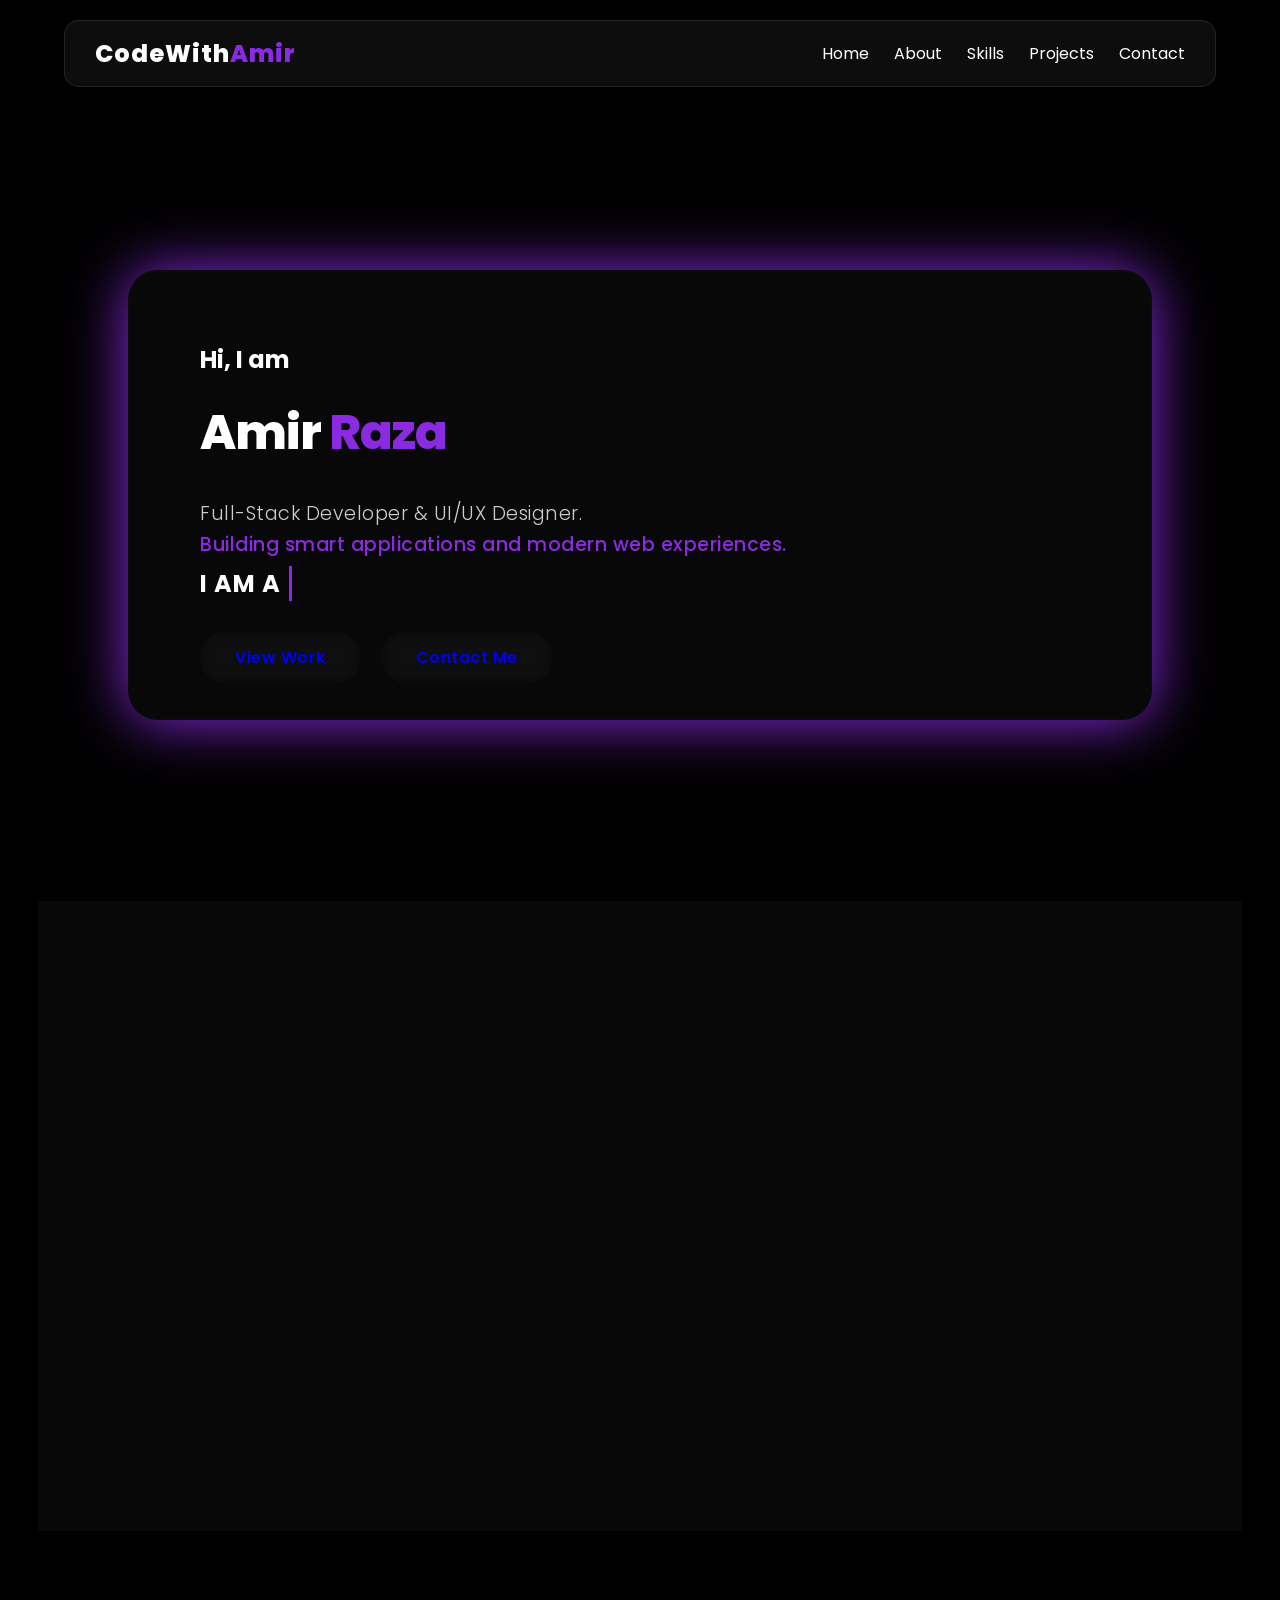
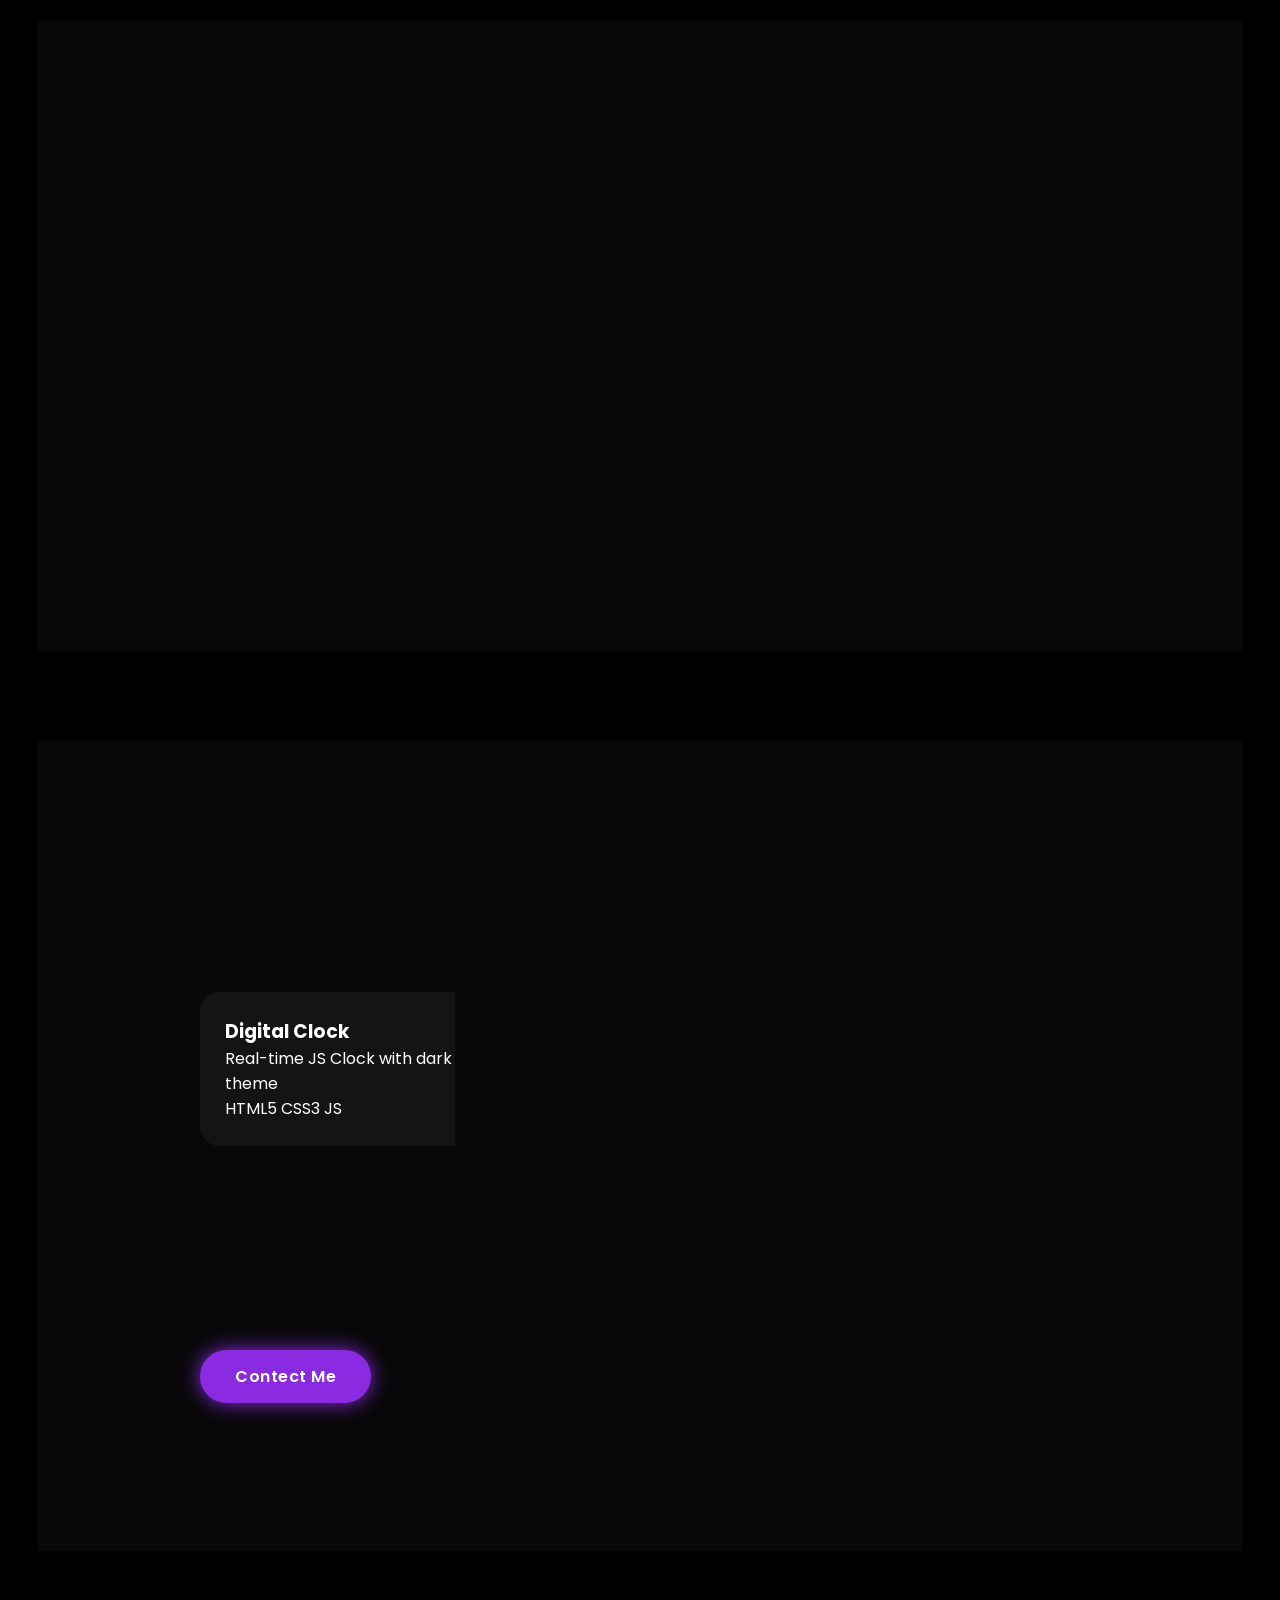
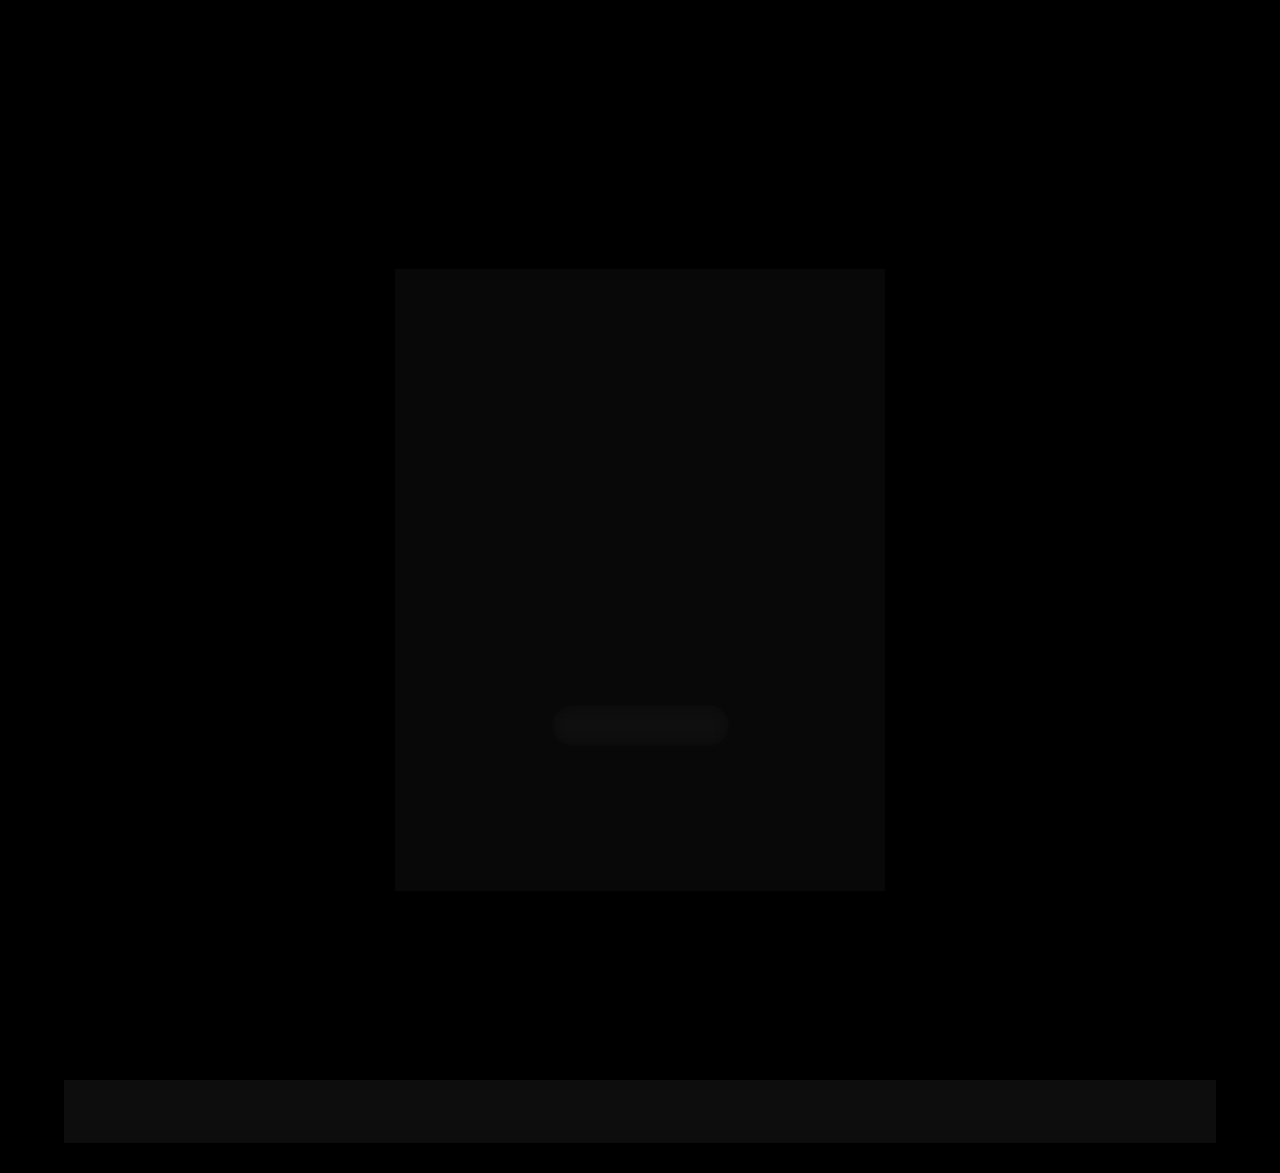
==== index.html @ 2b9a73eb "Skills update" ====
<!DOCTYPE html>
<html lang="eng">

<head>
    <meta charset="UTF-8">
    <meta name="viewport" content="width=device-width, initial-scale=1.0">

    <title>CodeWithAmir | Home | Full Stack Web Developer & UI/UX Designer</title>
    <meta name="google-site-verification" content="2J8DmZffIzdve6CEmCS5mkS3hK9vtjGKqrGUZhqsQJg" />
    <meta name="description"
        content="Hi, I'm Amir, a creative Full Stack Web Developer specializing in custom, animated, and high-performance websites. See my portfolio and contact me for projects.">

    <meta name="keywords"
        content="Amir Web Developer, Full Stack Developer Pakistan, Lahore UI/UX Designer, CodeWithAmir, Custom Website Developer, Freelancer">

    <meta property="og:title" content="CodeWithAmir | Digital Portfolio">
    <meta property="og:description" content="Check out my animated, professional digital portfolio.">
    <link rel="stylesheet" href="./CSS/style.css">
    <link href="https://fonts.googleapis.com/css2?family=Poppins:wght@300;400;600;800&display=swap" rel="stylesheet">
    <link rel="shortcut icon" href="./Assets/CodeWithAmir-favicone.png" type="image/x-icon">
    <meta name="theme-color" content="#0f172a">
</head>

<body>
    <canvas id="smokeCanvas"></canvas>

    <canvas id="rainCanvas"></canvas>

    <div id="preloader">
        <div class="loader-content">
            <h1 class="loader-logo">CodeWith<span>Amir</span></h1>
            <div class="progress-container">
                <div class="progress-bar" id="progress"></div>
            </div>
            <p id="loader-status">Initializing Systems...</p>
        </div>
    </div>
    <nav class="navbar">
        <div class="logo">CodeWith<span>Amir</span></div>

        <div class="menu-icon" id="menuIcon" onclick="toggleMenu()">
            <div class="bar bar1"></div>
            <div class="bar bar2"></div>
            <div class="bar bar3"></div>
        </div>

        <ul class="nav-links" id="navLinks">
            <li><a href="./index.html" class="nav-link">Home</a></li>
            <li><a href="#About" class="nav-link">About</a></li>
            <li><a href="#Skills" class="nav-link">Skills</a></li>
            <li><a href="#Projects" class="nav-link">Projects</a></li>
            <li><a href="#Contact" class="nav-link">Contact</a></li>
        </ul>
    </nav>
    <section class="hero" id="section-hero">
        <div class="hero-content">
            <h2 class="fade-in">Hi, I am</h2>
            <h1 class="main-name">Amir <span>Raza</span></h1>
            <p class="tagline">Full-Stack Developer & UI/UX Designer.
                <span>Building smart applications and modern web experiences.</span>
            </p>
            <h2 class="hero-tagline">I am a <span class="typing" id="typing-text"></span><span
                    class="cursor">&nbsp;</span></h2>
        </div>
        <div class="hero-btn">
            <a href="#Projects" class="btn primary">View Work</a>
            <a href="#Contact" class="btn secondry">Contact Me</a>
        </div>
    </section>

    <section id="About" class="About-section">

        <div class="about-card">
            <h2 class="section-title">About <span>Me</span></h2>
            <div class="About-content">
                <p>
                    I am a 10th-grade student and a passionate <strong>Full-Stack Developer</strong> from Pakistan.
                    My journey in tech is inspired by my late grandfather, a master mechanic, from whom I learned the
                    value
                    of precision and hard work.
                </p>

            </div>

            <div class="about-stats">
                <div class="stat">
                    <h3>2+</h3>
                    <p>Years Codding</p>
                </div>

                <div class="stat">
                    <h3>5+</h3>
                    <p>Projects</p>
                </div>

                <div class="stat">
                    <h3>30+</h3>
                    <p>Subscribers</p>
                </div>
            </div>
    </section>

    <section id="Skills" class="Skills-section">

        <div class="skill-card">
            <h2 class="section-title">My <span>Skills</span></h2>

            <div class="skills-container">
                <div class="skills-group">
                    <h3>Development</h3>
                    <div class="skills-tags">
                        <span>HTML5</span>
                        <span>CSS 3</span>
                        <span>JavaScript ES6</span>
                        <span>React</span>
                        <span>Next.js</span>
                        <span>Talwind css</span>
                        <span>Bootstrap</span>
                        <span>MongoDB</span>
                        <span>SQL</span>
                    </div>

                    <div class="skills-group">
                        <h3>Designing & Tools</h3>
                        <div class="skills-tags">
                            <span>UI/UX Design</span>
                            <span>Adobe illustater</span>
                            <span>Photoshop</span>
                            <span>CoralDRAW</span>
                        </div>
                    </div>
                </div>
            </div>
    </section>
    
    <section id="Projects" class="Projects-section">
        <h2 class="section-title">My <span>Work</span></h2>

        <div class="project-scroll-container">
            <div class="project-grid">
                <div class="project-card">
                    <h3>Digital Clock</h3>
                    <p>Real-time JS Clock with dark theme</p>
                    <div class="skills-tag"><span>HTML5</span> <span>CSS3</span> <span>JS</span></div>
                </div>
                <div class="project-card">
                    <h3>calculator</h3>
                    <p>Glassmorphism functional calculator.</p>
                    <div class="skills-tag"><span>HTML5</span> <span>CSS3</span> <span>JS</span></div>
                </div>
                <div class="project-card">
                    <h3>Graphic Design</h3>
                    <p>5-Star rated Freelancer contests.</p>
                    <div class="skills-tag"> <span>AI</span> <span>PS</span></div>
                </div>
                <div class="project-card">
                    <h3>Best Page Onload</h3>
                    <p>Start Rocket and load the website</p>
                    <div class="skills-tag"><span> HTML5 </span> <span> CSS3 </span> <span> JS </span></div>
                </div>
                <div class="project-card">
                    <h3>Portfolio Website</h3>
                    <p>Animated Portfolio Web App</p>
                    <div class="skills-tag"> <span>HTML5</span> <span>CSS3</span> <span>JS</span></div>
                </div>ٖ
            </div>
        </div>

        <div class="project-footer">
            <a href="#Contact" class="btn contact-btn">Contect Me</a>
        </div>
    </section>



    <section id="Contact" class="contact-section">
        <div class="contact-card">
            <h2 class="section-title">Get in <span>Touch</span></h2>
            <form action="https://formsubmit.co/amirraza6596695@gmail.com" method="POST" id="my-contact-form"
                class="contact-form">
                <div class="input-group">
                    <input type="text" name="name" placeholder="Your Name" required>
                    <input type="email" name="email" placeholder="Your Email" required>
                    <input type="hidden" name="_captcha" value="false">
                </div>

                <input type="text" name="subject" placeholder="Subject" class="subject-input">
                <textarea name="message" placeholder="Your Message" rows="4" required></textarea>

                <button type="submit" class="btn send-btn" id="submit-btn">Send Message</button>
            </form>

            <div class="social-links">
                <p>Or Find me on:</p>
                <div class="links">
                    <a href="https://www.instagram.com/amirraza3946/" target="_blank">instagram</a>
                    <a href="https://github.com/amirraza6596695-byte?tab=repositories" target="_blank">GitHub</a>
                    <a href="https://mail.google.com/mail/u/0/#inbox" target="_blank">Email</a>
                </div>
            </div>
        </div>

    </section>


    <footer class="footer">
        <div class="footer-content">
            <p>&copy; 2026 <span>CodeWithAmir</span> | All Right Reserved</p>


            <div class="footer-social">
                <a href="https://www.instagram.com/amirraza3946/" target="_blank">Instagram</a>
                <a href="https://wa.me/923027117796" target="_blank">Whats App</a>
                <a href="https://github.com/amirraza6596695-byte?tab=repositories" target="_blank">GitHub</a>
            </div>
        </div>
    </footer>
    <script src="./JS/script.js"></script>
</body>

</html>
---- CSS/style.css ----
* {
    margin: 0;
    padding: 0;
    box-sizing: border-box;
    font-family: 'Poppins', sans-serif;
}

html {
    scroll-behavior: smooth;
}

body {
    background-color: #000000;
    color: white;
    overflow-x: hidden;
    min-height: 100vh;
}

/* OnLoad */
#preloader {
    position: fixed;
    top: 0;
    left: 0;
    width: 100%;
    height: 100vh;
    background: #000000;
    display: flex;
    justify-content: center;
    align-items: center;
    z-index: 9999;
    transition: transform 1s cubic-bezier(0.77, 0, 0.175, 1);
    /* Professional slide up */
}

.loader-content {
    text-align: center;
    width: 300px;
}

.loader-logo {
    font-size: 2rem;
    color: white;
    margin-bottom: 20px;
    letter-spacing: 5px;
    text-transform: uppercase;
}

.loader-logo span {
    color: #8A2BE2;
}

.progress-container {
    width: 100%;
    height: 2px;
    background: rgba(255, 255, 255, 0.1);
    border-radius: 10px;
    overflow: hidden;
    box-shadow: 0 0 10px rgba(138, 43, 226, 0.2);
}

.progress-bar {
    width: 0%;
    height: 100%;
    background: #8A2BE2;
    box-shadow: 0 0 15px #8A2BE2;
    transition: width 0.4s ease;
}

#loader-status {
    margin-top: 15px;
    font-size: 0.7rem;
    color: #8A2BE2;
    text-transform: uppercase;
    letter-spacing: 2px;
    opacity: 0.8;
}

#rainCanvas {
    position: fixed;
    top: 0;
    left: 0;
    width: 100%;
    height: 100%;
    z-index: -1;
    /* Smoke ke upar, content ke peeche */
    pointer-events: none;
    /* Mouse elements par click kar sake */
    display: none;
    /* Shoro mein hide rahe ga */
}

#smokeCanvas {
    position: fixed;
    top: 0;
    left: 0;
    width: 100%;
    height: 100%;
    z-index: -1;
    pointer-events: none;
}

/* Navbar Style */
.navbar {
    position: fixed;
    top: 20px;
    width: 90%;
    left: 5%;
    display: flex;
    justify-content: space-between;
    align-items: center;
    padding: 15px 30px;
    background: rgba(255, 255, 255, 0.05);
    backdrop-filter: blur(10px);
    border: 1px solid rgba(255, 255, 255, 0.1);
    border-radius: 15px;
    z-index: 100;
}

.logo {
    font-size: 24px;
    font-weight: 800;
    letter-spacing: 1px;
}

.logo span {
    color: #8A2BE2;
}

.nav-links {
    display: flex;
    list-style: none;
    gap: 25px;
    transition: transform 0.3s ease-in-out;
}

.nav-links a {
    text-decoration: none;
    color: white;
    font-weight: 400;
    transition: 0.3s;
}

.nav-links a:hover {
    color: #8A2BE2;
}

/* Hamburger Menu Icon */
.menu-icon {
    display: none;
    cursor: pointer;
}

.drowpdown {
    position: relative;
    display: inline-block;
}

/* Drowpdown content hidden Defult */

.drowpdown-content {
    display: none;
    position: absolute;
    background: rgba(0, 0, 0, 0.9);
    min-width: 160px;
    box-shadow: 0px 8px 16px rgba(0, 0, 0, 0.5);
    z-index: 1000;
    border: 1px solid rgba(0, 212, 255, 0.3);
    border-radius: 8px;
    list-style: none;
    padding: 10px 0;
}

.drowpdown-content li a {
    color: white;
    padding: 10px 20px;
    text-decoration: none;
    display: block;
    font-size: 14px;
    transition: 0.3s;
}

.drowpdown-content li a:hover {
    background-color: rgba(0, 212, 255, 0.2);
    color: #ffcc00;
}

.drowpdown:hover .drowpdown-content {
    display: block;
}

.nav-a {
    border: solid white;
    border-width: 0 2px 2px 0;
    display: inline-block;
    padding: 1px;
    margin-left: 5px;
    vertical-align: middle;
}

.bar {
    width: 25px;
    height: 3px;
    background-color: white;
    margin: 5px 0;
    transition: 0.4s;
    border-radius: 3px;
}

/* Responsive Logic */
@media screen and (max-width: 768px) {
    .navbar {
        width: 95%;
        left: 2.5%;
    }

    .nav-links {
        position: fixed;
        right: 0;
        top: 0;
        height: 100vh;
        width: 70%;
        background: rgba(0, 0, 0, 0.95);
        backdrop-filter: blur(15px);
        flex-direction: column;
        justify-content: center;
        align-items: center;
        transform: translateX(100%);
    }

    .nav-links.active {
        transform: translateX(0);
    }

    .menu-icon {
        display: block;
        z-index: 101;
    }
}

/* Menu Icon Animation */
.menu-icon.active .bar1 {
    transform: rotate(-45deg) translate(-5px, 6px);
}

.menu-icon.active .bar2 {
    opacity: 0;
}

.menu-icon.active .bar3 {
    transform: rotate(45deg) translate(-5px, -6px);
}

/* Hero Section */

.hero {
    height: 50vh;
    width: 80%;
    margin: 270px auto;
    background: rgba(131, 127, 127, 0.062);
    backdrop-filter: blur(5px);
    border: 2px solid rgba(46, 44, 44, 0.062);
    box-shadow: 0px 1px 60px #8A2BE2;
    border-radius: 30px;
    padding: 70px;

}

.main-name {
    font-size: 3rem;
    font-weight: 800;
    letter-spacing: -1px;
    margin: 20px auto 30px auto;
    color: white;
}

.main-name span {
    color: #8A2BE2;
}



.tagline {
    font-size: 1.2rem;
    font-weight: 300;
    color: rgba(255, 255, 255, 0.8);
    max-width: 600px;
    /* margin: 10px auto 30px auto; */
    line-height: 1.6;
    letter-spacing: 0.5px;
}

.tagline span {
    display: block;
    color: #8A2BE2;
    font-weight: 500;
}

.hero-btn {
    display: flex;
    gap: 20px;
    margin-top: 30px;
    z-index: 10;
}

.hero-tagline {
    font-size: 1.5rem;
    color: white;
    margin-top: 6px;
    letter-spacing: 1px;
    text-transform: uppercase;
}

.typing {
    color: #8A2BE2;
    /* Purple text for dynamic roles */
    font-weight: 700;
}

.cursor {
    display: inline-block;
    width: 3px;
    background-color: #8A2BE2;
    /* Purple blinking cursor */
    margin-left: 2px;
    animation: blink 0.7s infinite;
}

@keyframes blink {

    0%,
    100% {
        opacity: 1;
    }

    50% {
        opacity: 0;
    }
}

.btn {
    padding: 14px 35px;
    font-size: 1rem;
    font-weight: 600;
    text-decoration: none;
    border-radius: 50px;
    transition: all 0.4s cubic-bezier(0.175, 0.885, 0.32, 1.275);
    display: inline-flex;
    cursor: pointer;
    background: transparent;
    backdrop-filter: blur(10px);
    letter-spacing: 0.5px;
}

.btn:hover {
    background: #8A2BE2;
    color: white;
    transform: translateY(-7px);
    box-shadow: 0 3px 4px #8A2BE2;
}

section {
    padding: 300px 100px;
}

/* About Section */

.About-section {
    height: 50vh;
    width: 80%;
    margin: 270px auto;
    background: rgba(131, 127, 127, 0.062);
    backdrop-filter: blur(5px);
    border: 2px solid rgba(46, 44, 44, 0.062);
    box-shadow: 0px 1px 60px #8A2BE2;
    border-radius: 30px;
    padding: 70px;
}

.section-title {
    font-size: 2.5rem;
    margin-bottom: 30px;
    text-align: center;
}

.section-title span {
    color: #8A2BE2;
}

.about-content p {
    color: rgba(255, 255, 255, 0.8);
    line-height: 0.8px;
    margin-bottom: 20px;
    font-size: 1.1rem;
}

/* State row */

.about-stats {
    display: flex;
    justify-content: space-around;
    margin-top: 40px;
    gap: 15px;
}

.stat h3 {
    color: #8A2BE2;
    font-size: 1.8rem;
    margin-bottom: 5px;
}

.stat p {
    font-size: 0.9rem;
    opacity: 0.6;
}

/* Section Skills */

.Skills-section {
    width: 80%;
    margin: 270px auto;
    background: rgba(131, 127, 127, 0.062);
    backdrop-filter: blur(5px);
    border: 2px solid rgba(46, 44, 44, 0.062);
    box-shadow: 0px 1px 60px #8A2BE2;
    border-radius: 30px;
    padding: 100px;
    text-align: center;
    display: flex;
    justify-content: center;
    align-items: center;
    height: 50vh;

}

.skills-container {
    display: flex;
    /* grid-template-columns: 1fr 1fr; */
    gap: 40px;
    margin-top: 30px;
}

.skills-group h3 {
    color: #8A2BE2;
    font-size: 1.2rem;
    margin-top: 20px;
    margin-bottom: 20px;
    letter-spacing: 1px;
}

.skills-tags {
    display: flex;
    flex-wrap: wrap;
    gap: 10px;
    justify-content: center;
}

.skills-tags span {
    background-color: rgba(255, 255, 255, 0.05);
    border: 1px solid rgba(138, 43, 226, 0.02);
    color: white;
    padding: 8px 15px;
    border-radius: 50px;
    font-size: 0.9rem;
    transition: 0.3s ease;
}

.skills-tags span:hover {
    background-color: #8A2BE2;
    box-shadow: 0 0 15px #8A2BE2;
    transform: translateY(-3px);
}


/* Sections Project */


.Projects-section {
    height: 70vh;
    width: 80%;
    margin: 270px auto;
    background: rgba(131, 127, 127, 0.062);
    backdrop-filter: blur(5px);
    border: 2px solid rgba(46, 44, 44, 0.062);
    box-shadow: 0px 1px 60px #8A2BE2;
    border-radius: 30px;
    padding: 70px;
    overflow-y: auto;
}

.Projects-section::-webkit-scrollbar {
    width: 6px;
}

.project-grid {
    display: grid;
    grid-template-columns: repeat(3, 1fr);
    gap: 20px;
}

.project-grid:nth-child(5) {
    grid-column: 2 / 3;
    margin-left: 50%;
}

.project-card {
    background-color: rgba(255, 255, 255, 0.05);
    border-radius: 1px solid rgba(138, 43, 226, 0.2);
    padding: 25px;
    border-radius: 20px;
    transition: .5s ease;
}

.project-card:hover {
    background: #8A2BE2 !important;
    box-shadow: 0 0 20px #8A2BE2;
    border: none;
    color: white;
    transform: translateY(-3px);
}

.project-footer {
    margin-top: 30px;
}

.contact-btn {
    background-color: #8A2BE2 !important;
    box-shadow: 0 0 20px #8A2BE2;
    border: none;
    color: white;
    text-align: center;
}


/* Contact Us */
.contact-section {
    min-height: 100vh;
    display: flex;
    justify-content: center;
    align-items: center;
    padding: 80px 20px;
}

.contact-card {
    background: rgba(255, 255, 255, 0.03);
    border: 1px solid rgba(255, 255, 255, 0.3);
    box-shadow: 0 0 30px rgba(138, 43, 226, 0.02);
    border-radius: 20px;
    padding: 40px;
    max-width: 400px;
    width: 100%;
    text-align: center;
    backdrop-filter: blur(7px);
}

.contact-form {
    display: flex;
    flex-direction: column;
    gap: 15px;
    margin-top: 25px;
}

.input-group {
    display: flex;
    gap: 15px;
}

.contact-form input,
.contact-form textarea {
    width: 100%;
    background: rgba(255, 255, 255, 0.05);
    border: 1px solid rgba(138, 43, 226, 0.02);
    padding: 12px 15px;
    border-radius: 10px;
    color: white;
    font-size: 0.9rem;
    outline: none;
    transition: .5s ease;
    resize: none;
}

.contact-form input:focus,
.contact-form textarea:focus {
    border-color: #8A2BE2;
    background: rgba(138, 43, 226, 0.2);
}

.send-btn {
    background: #8A2BE2 !important;
    margin: 10px auto 0;
    border: none;
    padding: 10px 30px !important;
    font-size: 0.9rem !important;
}

.social-links p {
    margin-top: 10px;
    font-size: 0.8rem;
    opacity: 0.6;
    margin-bottom: 10px;
}

.links {
    display: flex;
    justify-content: center;
    gap: 20px;
}

.links a {
    color: white;
    text-decoration: none;
    font-size: 0.9rem;
    transition: 0.3s ease;
}

.links a:hover {
    color: #8A2BE2;
}


.footer {
    width: 90%;
    margin: 50px auto 30px auto;
    padding: 20px 30px;
    background: rgba(255, 255, 255, 0.05);
    backdrop-filter: blur(10px);
    border: 1px solid rgba(255, 255, 255, 0.1);
    border-radius: 15px;
    text-align: center;
}

.footer-content {
    display: flex;
    justify-content: space-between;
    align-items: center;
    flex-wrap: wrap;
    gap: 15px;
}

.footer-content p {
    font-size: 0.9rem;
    color: rgba(255, 255, 255, 0.8);
}

.footer-content p span {
    color: #8A2BE2;
    font-weight: 600;
}

.footer-social {
    display: flex;
    gap: 20px;
}

.footer-social a {
    text-decoration: none;
    color: white;
    font-size: 0.85rem;
    transition: 0.3s;
    opacity: 0.7;
}

.footer-social a:hover {
    color: #8A2BE2;
    opacity: 1;
}


/* Blogs */

.blog-grid {
    display: grid;
    grid-template-columns: repeat(auto-fit, minmax(300px, 1fr));
    gap: 25px;
    padding: 20px;
}

.blog-card {
    background: rgba(255, 255, 255, 0.05);
    backdrop-filter: blur(10px);
    border: 1px solid rgba(255, 255, 255, 0.1);
    border-radius: 15px;
    overflow: hidden;
    transition: 0.3s ease;
    text-align: center;

}

.blog-card:hover {
    background: #8A2BE2 !important;
    color: white;
    box-shadow: 0 0 20px #8A2BE2;
    transform: translateY(-3px);
}

.blog-img {
    width: 100%;
    height: 200px;
    object-fit: cover;
    transition: transform 0.3s ease;
}

.blog-img img {
    margin-top: 20px;                                                                                                                                           
    color: white;   
    width: 100px;
    height: auto;   
}

.blog-date {
    font-size: 1.4rem;
    color: #fff;
    margin-bottom: 15px;
    line-height: 1.3;
}

.blog-content p {
    font-size: 0.89rem;
    color: #ccc;
    line-height: 1.6;
    margin-bottom: 20px;
    display: -webkit-box;
    -webkit-line-clamp: 3;
    -webkit-box-orient: vertical;
    overflow: hidden;
}

/* Read More Button */

.read-more {
    display: inline-block;
    padding: 10px 10px;
    margin-bottom: 20px;
    background: #007bff;
    text-decoration: none;
    border-radius: 8px;
    font-weight: 800;
    font-size: 0.9rem;
    color: white;
    transition: 0.3s ease;
}

.read-more:hover {
    background: #0056b3;
    color: white;
    box-shadow: 0 5px 15px rgba(0, 123, 255, 0.4);
    transform: translatex(-5px);
}

/* All website Responsiv */

/* ============================================================
   COMBINED RESPONSIVE LOGIC (SAB S E NICHE RAKHEIN)
   ============================================================ */

@media screen and (max-width: 768px) {

    /* 1. Global Section Resets */
    .hero,
    .About-section,
    .Skills-section,
    .Projects-section,
    .contact-section {
        width: 95% !important;
        margin: 100px auto 30px auto !important;
        /* Huge 270px margin fix */
        height: auto !important;
        min-height: auto !important;
        padding: 40px 15px !important;
    }

    /* 2. Hero Section Mobile */
    .main-name {
        font-size: 2.2rem !important;
        line-height: 1.2;
        text-align: center;
    }

    .tagline {
        font-size: 1rem !important;
        text-align: center;
        margin: 0 auto;
    }

    .hero-btn {
        flex-direction: column;
        gap: 15px;
        width: 100%;
    }

    .btn {
        width: 100% !important;
        justify-content: center;
    }

    /* 3. About & Stats Fix */
    .about-content p {
        line-height: 1.6 !important;
        /* 0.8px fix */
        text-align: center;
    }

    .about-stats {
        flex-direction: column !important;
        gap: 20px;
    }

    .stat {
        text-align: center;
        background: rgba(138, 43, 226, 0.05);
        padding: 15px;
        border-radius: 15px;
    }

    /* 4. Skills & Projects Grid Fix */
    .skills-container {
        flex-direction: column !important;
        gap: 20px;
    }

    .project-grid {
        grid-template-columns: 1fr !important;
        /* Mobile par 1 column */
        gap: 15px;
    }

    .project-grid:nth-child(5) {
        margin-left: 0 !important;
        /* Alignment fix */
    }

    /* 5. Contact Form Mobile */
    .input-group {
        flex-direction: column;
        gap: 15px;
    }

    .contact-card {
        padding: 30px 15px !important;
    }

    /* 6. Footer Mobile */
    .footer-content {
        flex-direction: column !important;
        gap: 15px;
    }
}

/* --- Extra Small Devices (320px - 400px) --- */
@media screen and (max-width: 400px) {
    .main-name {
        font-size: 1.8rem !important;
    }

    .section-title {
        font-size: 1.8rem !important;
    }

    .logo {
        font-size: 20px !important;
    }
}
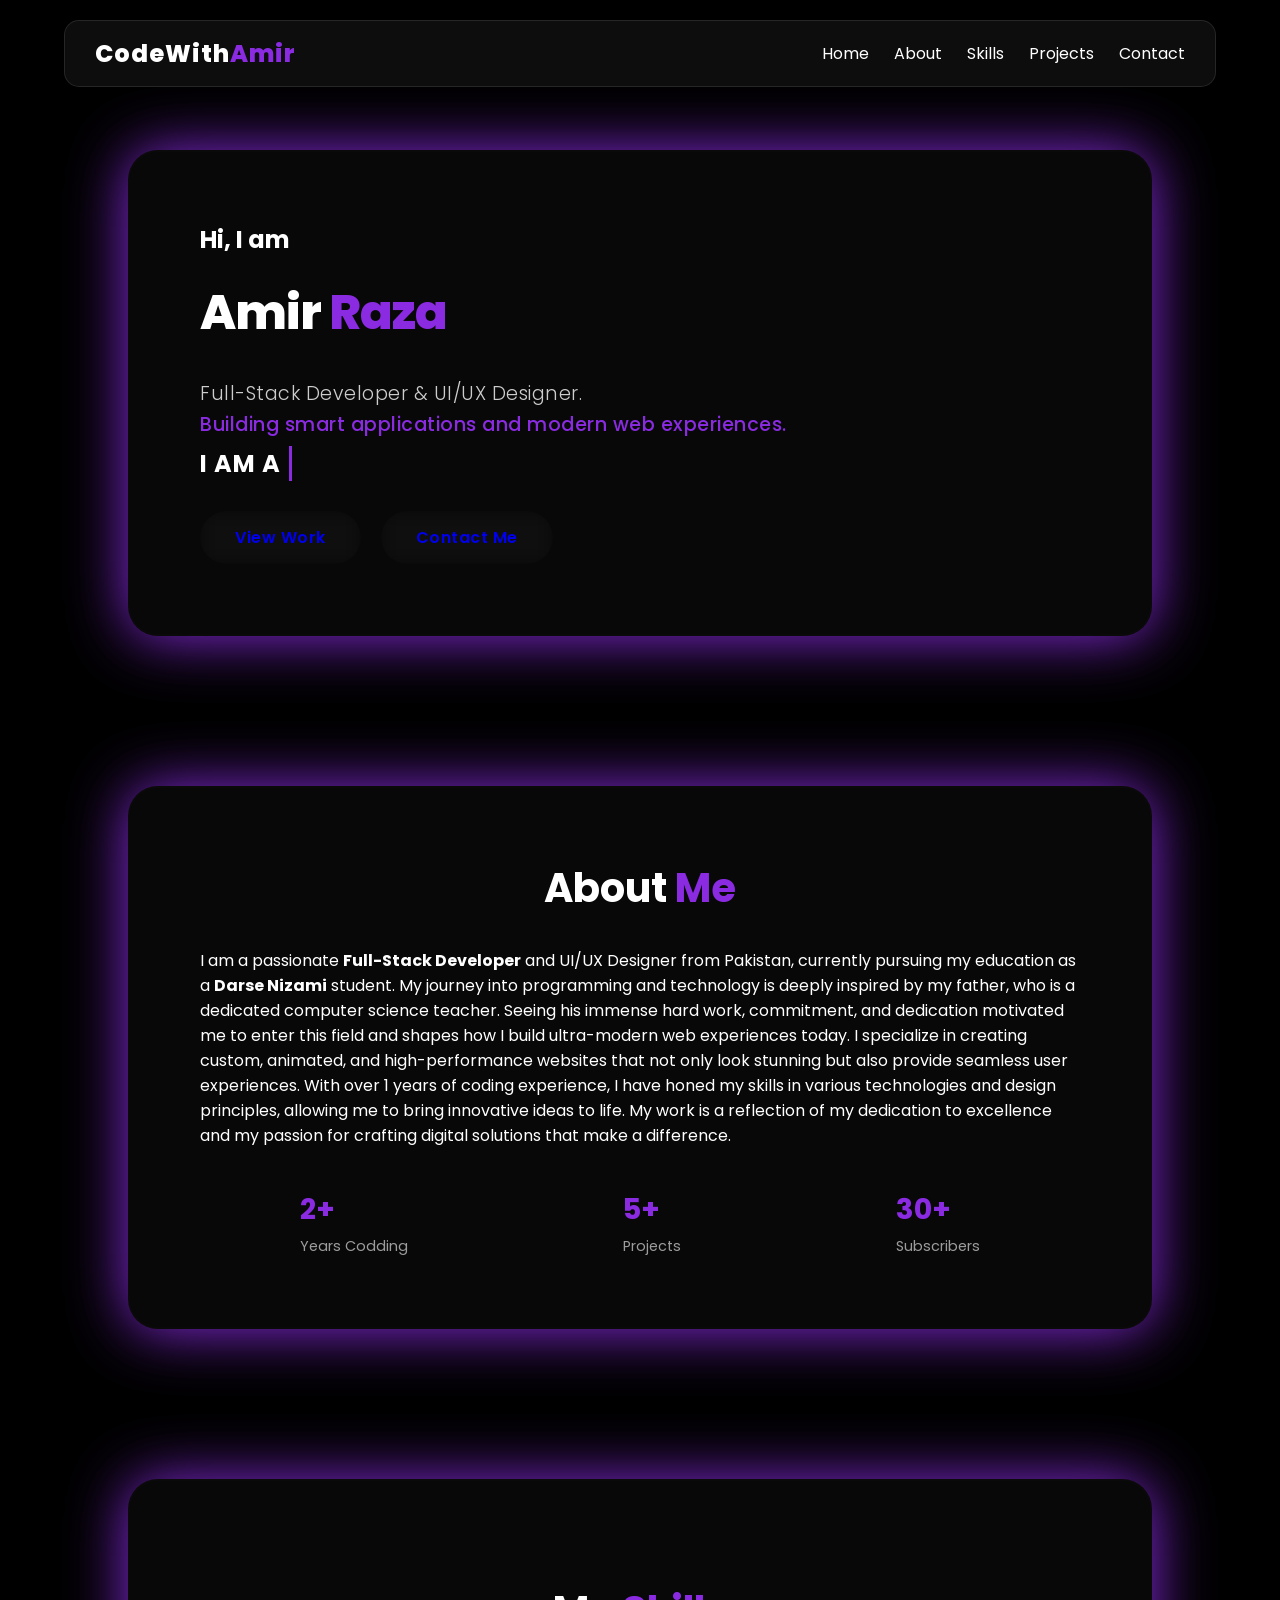
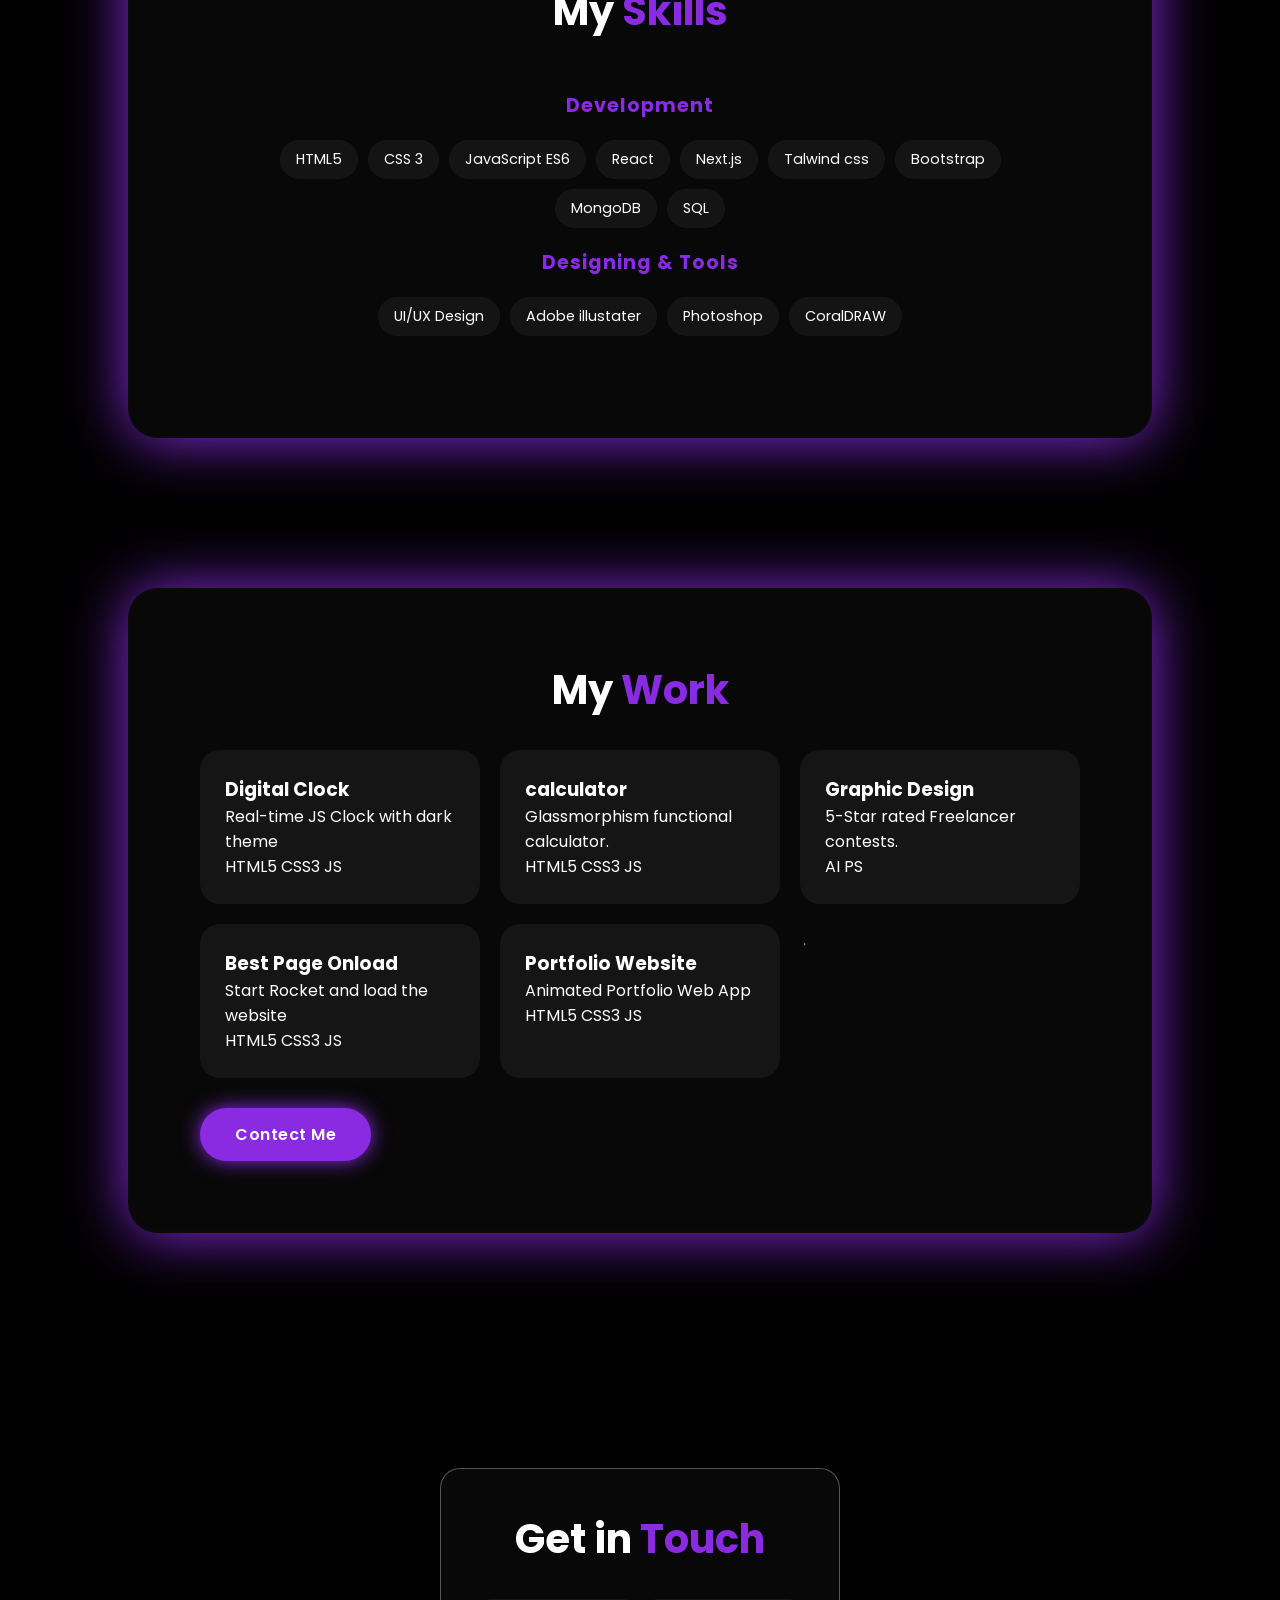
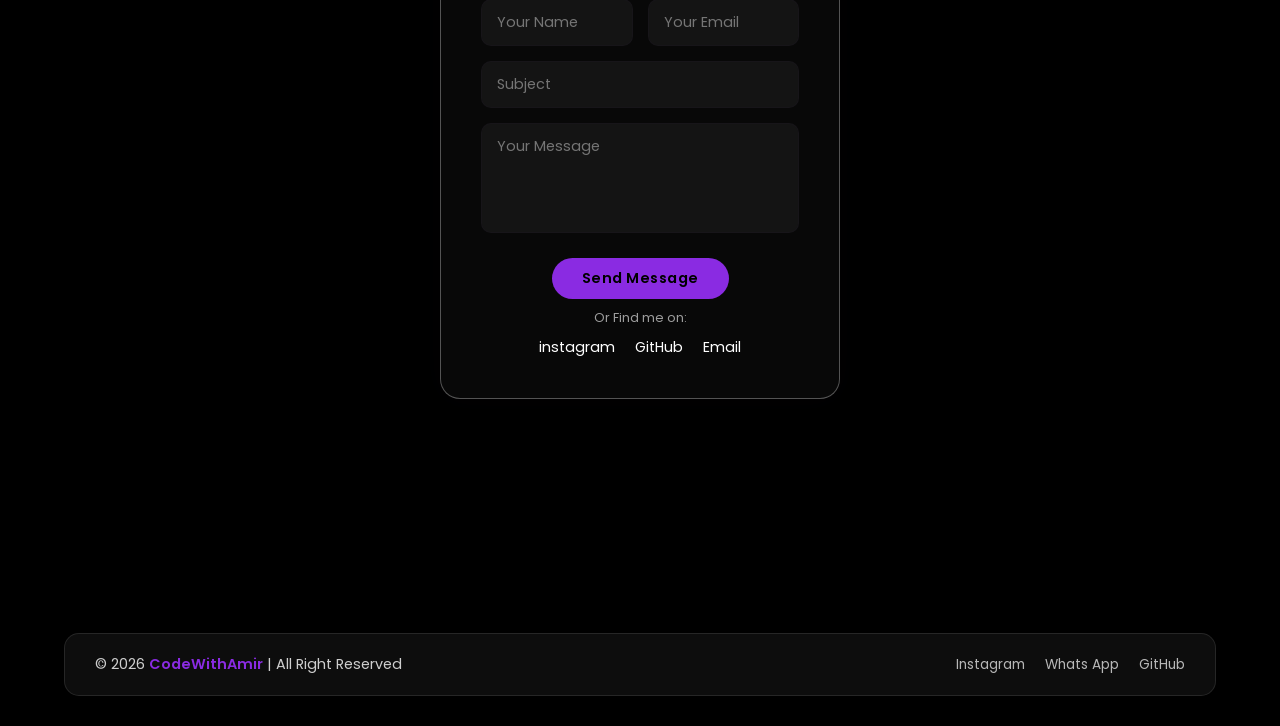
==== commit 96db5bb5: "complete website structural and text update" ====
--- a/index.html
+++ b/index.html
@@ -73,12 +73,7 @@
         <div class="about-card">
             <h2 class="section-title">About <span>Me</span></h2>
             <div class="About-content">
-                <p>
-                    I am a 10th-grade student and a passionate <strong>Full-Stack Developer</strong> from Pakistan.
-                    My journey in tech is inspired by my late grandfather, a master mechanic, from whom I learned the
-                    value
-                    of precision and hard work.
-                </p>
+                <p>I am a passionate <strong>Full-Stack Developer</strong> and UI/UX Designer from Pakistan, currently pursuing my education as a <strong>Darse Nizami</strong> student. My journey into programming and technology is deeply inspired by my father, who is a dedicated computer science teacher. Seeing his immense hard work, commitment, and dedication motivated me to enter this field and shapes how I build ultra-modern web experiences today. I specialize in creating custom, animated, and high-performance websites that not only look stunning but also provide seamless user experiences. With over 1 years of coding experience, I have honed my skills in various technologies and design principles, allowing me to bring innovative ideas to life. My work is a reflection of my dedication to excellence and my passion for crafting digital solutions that make a difference.</p>
 
             </div>
 
--- a/CSS/style.css
+++ b/CSS/style.css
@@ -747,115 +747,110 @@
 }
 
 /* All website Responsiv */
-
 /* ============================================================
-   COMBINED RESPONSIVE LOGIC (SAB S E NICHE RAKHEIN)
+   RESPONSIVE OPTIMIZED CODE (Fixed for Laptop, Tab & Mini Phones)
    ============================================================ */
 
+/* --- Default Layout Fixes (Sab devices ke liye) --- */
+section {
+    padding: 100px 5%; /* PC par 300px bohot zyada tha */
+}
+
+.hero, .About-section, .Skills-section, .Projects-section {
+    height: auto !important; /* Fixed height hatani paray gi taake content adjust ho */
+    min-height: 50vh; 
+    margin: 150px auto 50px auto !important; /* 270px margin ko 150px kiya laptop ke liye */
+}
+
+/* Projects Grid Fix */
+.project-grid {
+    display: grid;
+    grid-template-columns: repeat(auto-fit, minmax(280px, 1fr)); /* Laptop par auto adjust hoga */
+    gap: 20px;
+}
+
+/* --- Tablets & Chromebooks (max-width: 1024px) --- */
+@media screen and (max-width: 1024px) {
+    .hero, .About-section, .Skills-section, .Projects-section {
+        width: 90% !important;
+        margin: 120px auto 40px auto !important;
+        padding: 50px 30px !important;
+    }
+    
+    .main-name {
+        font-size: 2.5rem !important;
+    }
+}
+
+/* --- Mobile & Small Devices (max-width: 768px) --- */
 @media screen and (max-width: 768px) {
-
-    /* 1. Global Section Resets */
-    .hero,
-    .About-section,
-    .Skills-section,
-    .Projects-section,
-    .contact-section {
+    /* Navbar Mobile Fix */
+    .nav-links {
+        position: fixed;
+        right: 0;
+        top: 0;
+        height: 100vh;
+        width: 75%;
+        background: rgba(0, 0, 0, 0.98);
+        flex-direction: column;
+        justify-content: center;
+        align-items: center;
+        transform: translateX(100%);
+        z-index: 100;
+    }
+
+    .hero, .About-section, .Skills-section, .Projects-section {
         width: 95% !important;
-        margin: 100px auto 30px auto !important;
-        /* Huge 270px margin fix */
-        height: auto !important;
-        min-height: auto !important;
-        padding: 40px 15px !important;
-    }
-
-    /* 2. Hero Section Mobile */
+        margin: 100px auto 20px auto !important;
+        padding: 40px 20px !important;
+    }
+
     .main-name {
-        font-size: 2.2rem !important;
-        line-height: 1.2;
+        font-size: 2rem !important;
         text-align: center;
     }
 
-    .tagline {
-        font-size: 1rem !important;
-        text-align: center;
-        margin: 0 auto;
+    .about-stats {
+        flex-direction: column !important;
+        gap: 15px;
     }
 
     .hero-btn {
         flex-direction: column;
-        gap: 15px;
         width: 100%;
     }
 
     .btn {
-        width: 100% !important;
+        width: 100%;
         justify-content: center;
     }
 
-    /* 3. About & Stats Fix */
     .about-content p {
-        line-height: 1.6 !important;
-        /* 0.8px fix */
+        line-height: 1.6 !important; /* line-height check karni hogi */
         text-align: center;
     }
-
-    .about-stats {
-        flex-direction: column !important;
-        gap: 20px;
-    }
-
-    .stat {
-        text-align: center;
-        background: rgba(138, 43, 226, 0.05);
-        padding: 15px;
-        border-radius: 15px;
-    }
-
-    /* 4. Skills & Projects Grid Fix */
-    .skills-container {
-        flex-direction: column !important;
-        gap: 20px;
-    }
-
-    .project-grid {
-        grid-template-columns: 1fr !important;
-        /* Mobile par 1 column */
-        gap: 15px;
-    }
-
-    .project-grid:nth-child(5) {
-        margin-left: 0 !important;
-        /* Alignment fix */
-    }
-
-    /* 5. Contact Form Mobile */
-    .input-group {
-        flex-direction: column;
-        gap: 15px;
-    }
-
-    .contact-card {
+}
+
+/* --- iPhone Mini & Small Phones (max-width: 375px) --- */
+@media screen and (max-width: 375px) {
+    .main-name {
+        font-size: 1.7rem !important;
+    }
+
+    .section-title {
+        font-size: 1.6rem !important;
+    }
+
+    .logo {
+        font-size: 18px !important;
+    }
+
+    .hero, .About-section, .Skills-section, .Projects-section {
         padding: 30px 15px !important;
     }
 
-    /* 6. Footer Mobile */
-    .footer-content {
-        flex-direction: column !important;
-        gap: 15px;
-    }
-}
-
-/* --- Extra Small Devices (320px - 400px) --- */
-@media screen and (max-width: 400px) {
-    .main-name {
-        font-size: 1.8rem !important;
-    }
-
-    .section-title {
-        font-size: 1.8rem !important;
-    }
-
-    .logo {
-        font-size: 20px !important;
+    .skills-tags span {
+        padding: 6px 12px;
+        font-size: 0.8rem;
     }
 }
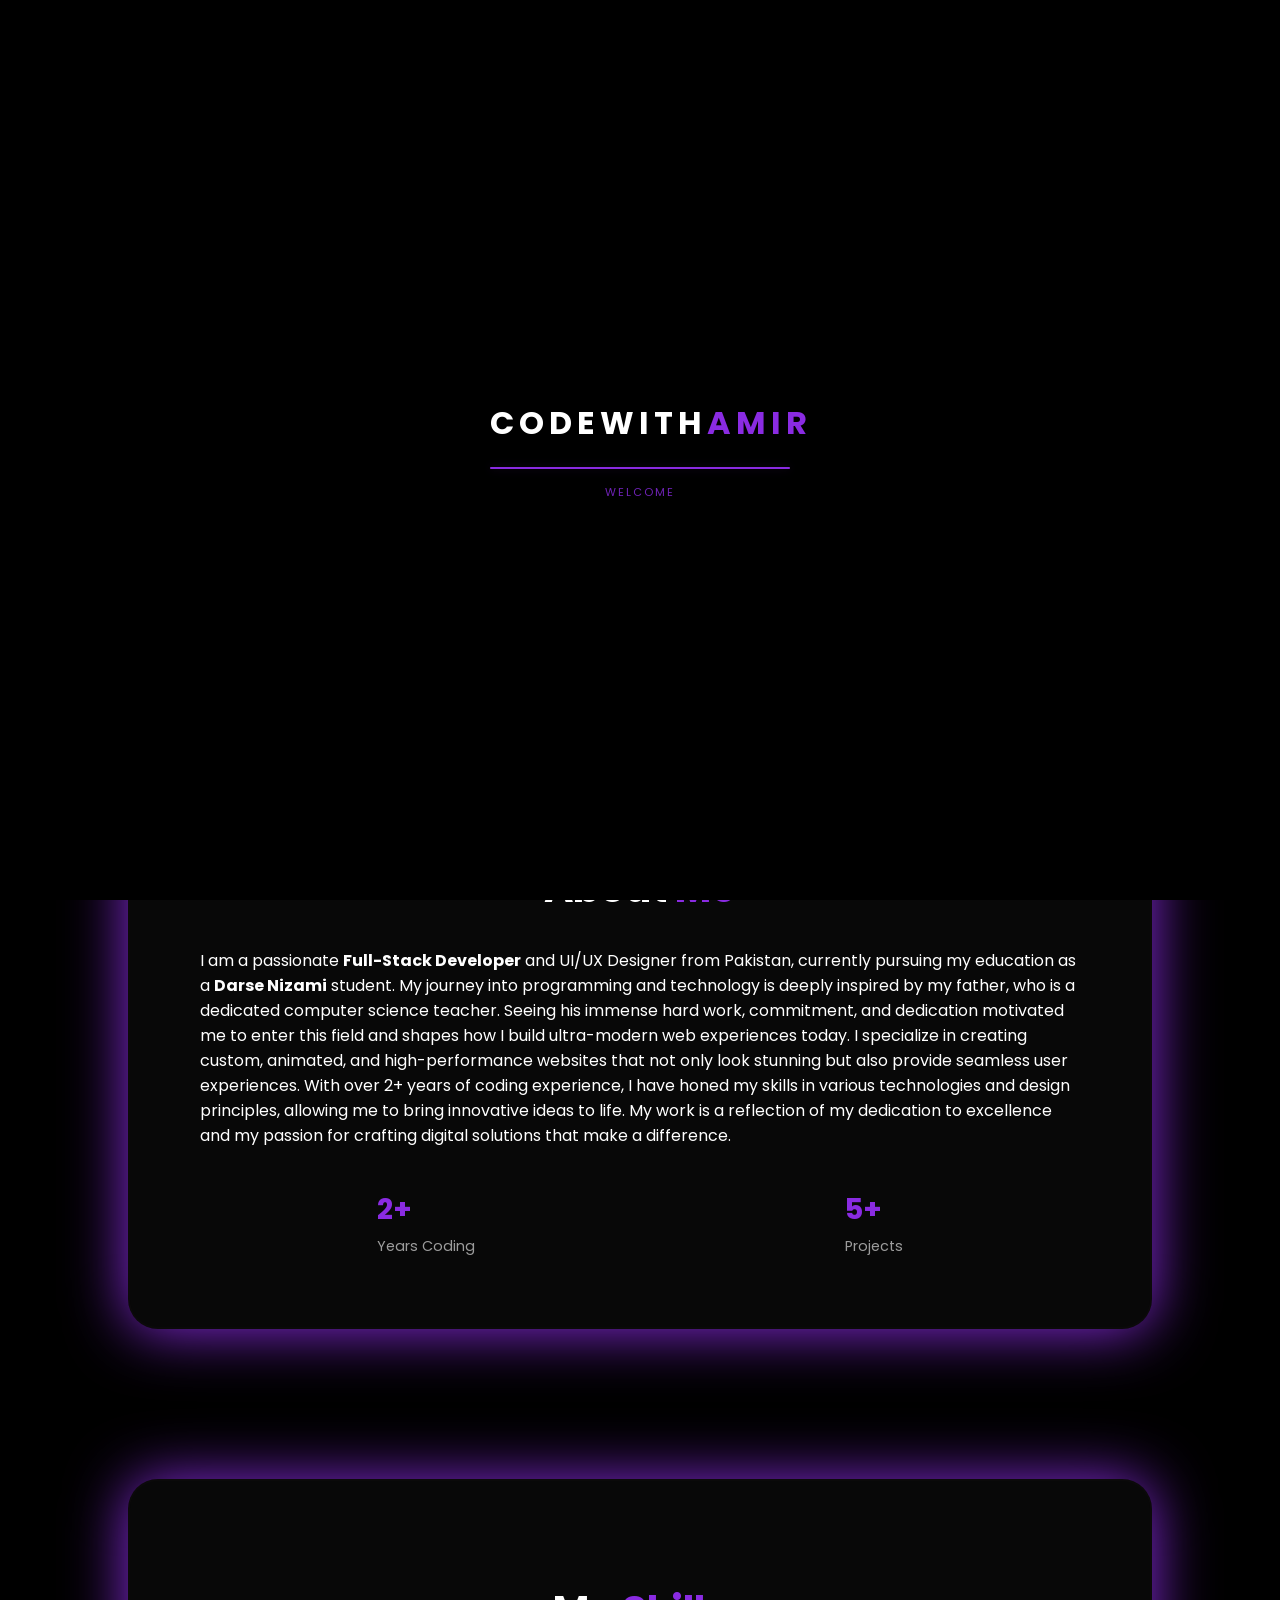
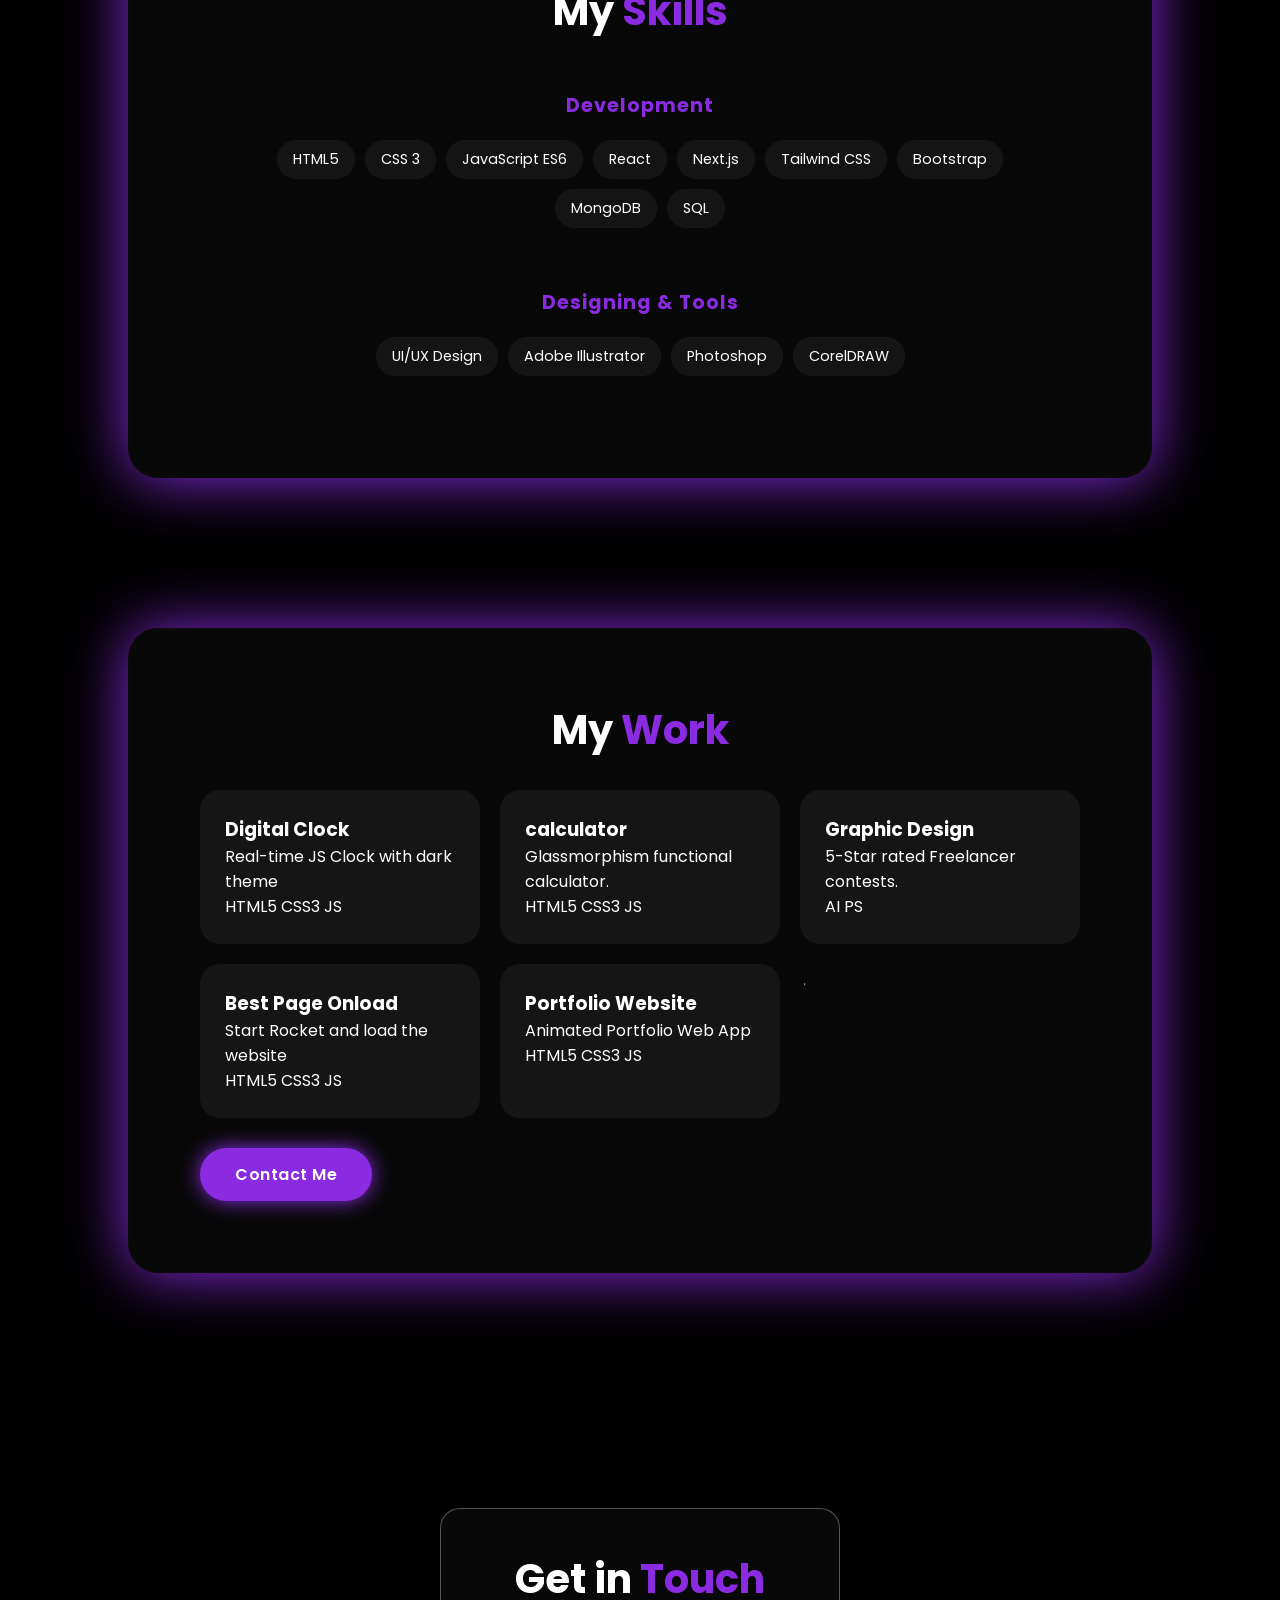
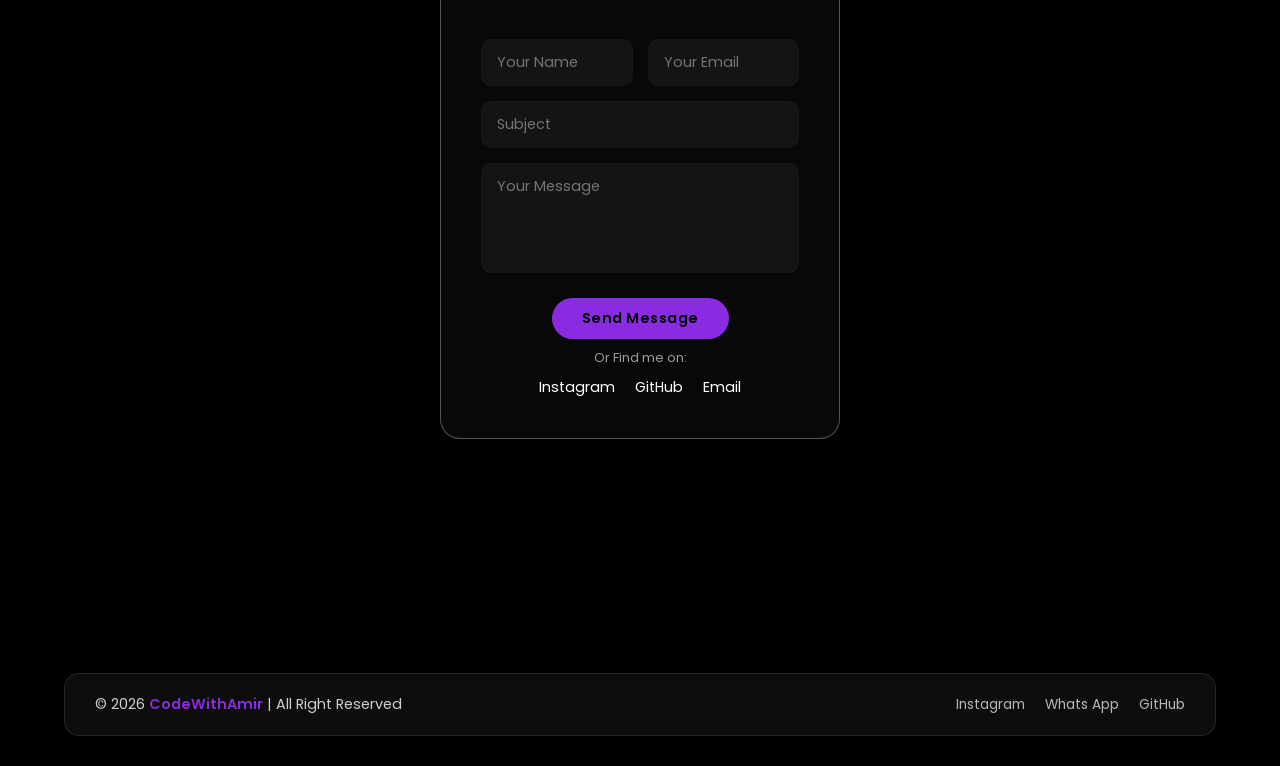
==== commit 0caf06fc: "Fix skills layout and footer links responsiveness" ====
--- a/index.html
+++ b/index.html
@@ -1,5 +1,5 @@
 <!DOCTYPE html>
-<html lang="eng">
+<html lang="en">
 
 <head>
     <meta charset="UTF-8">
@@ -17,8 +17,21 @@
     <meta property="og:description" content="Check out my animated, professional digital portfolio.">
     <link rel="stylesheet" href="./CSS/style.css">
     <link href="https://fonts.googleapis.com/css2?family=Poppins:wght@300;400;600;800&display=swap" rel="stylesheet">
-    <link rel="shortcut icon" href="./Assets/CodeWithAmir-favicone.png" type="image/x-icon">
     <meta name="theme-color" content="#0f172a">
+    <!-- Favicon (Single, Clear High-Res Reference) -->
+    <link rel="icon" type="image/png" href="./Assets/CodeWithAmir-favicone.png">
+    <link rel="apple-touch-icon" href="./Assets/CodeWithAmir-favicone.png">
+
+    <!-- Schema Markup (Google Search) -->
+    <script type="application/ld+json">
+{
+  "@context": "https://schema.org",
+  "@type": "Person",
+  "name": "Muhammad Amir Raza",
+  "url": "https://codewithamir34.github.io/CodeWithAmir/",
+  "image": "https://codewithamir34.github.io/CodeWithAmir/Assets/CodeWithAmir-favicone.png"
+}
+</script>
 </head>
 
 <body>
@@ -73,14 +86,22 @@
         <div class="about-card">
             <h2 class="section-title">About <span>Me</span></h2>
             <div class="About-content">
-                <p>I am a passionate <strong>Full-Stack Developer</strong> and UI/UX Designer from Pakistan, currently pursuing my education as a <strong>Darse Nizami</strong> student. My journey into programming and technology is deeply inspired by my father, who is a dedicated computer science teacher. Seeing his immense hard work, commitment, and dedication motivated me to enter this field and shapes how I build ultra-modern web experiences today. I specialize in creating custom, animated, and high-performance websites that not only look stunning but also provide seamless user experiences. With over 1 years of coding experience, I have honed my skills in various technologies and design principles, allowing me to bring innovative ideas to life. My work is a reflection of my dedication to excellence and my passion for crafting digital solutions that make a difference.</p>
+                <p>I am a passionate <strong>Full-Stack Developer</strong> and UI/UX Designer from Pakistan, currently
+                    pursuing my education as a <strong>Darse Nizami</strong> student. My journey into programming and
+                    technology is deeply inspired by my father, who is a dedicated computer science teacher. Seeing his
+                    immense hard work, commitment, and dedication motivated me to enter this field and shapes how I
+                    build ultra-modern web experiences today. I specialize in creating custom, animated, and
+                    high-performance websites that not only look stunning but also provide seamless user experiences.
+                    With over 2+ years of coding experience, I have honed my skills in various technologies and design
+                    principles, allowing me to bring innovative ideas to life. My work is a reflection of my dedication
+                    to excellence and my passion for crafting digital solutions that make a difference.</p>
 
             </div>
 
             <div class="about-stats">
                 <div class="stat">
                     <h3>2+</h3>
-                    <p>Years Codding</p>
+                    <p>Years Coding</p>
                 </div>
 
                 <div class="stat">
@@ -88,11 +109,9 @@
                     <p>Projects</p>
                 </div>
 
-                <div class="stat">
-                    <h3>30+</h3>
-                    <p>Subscribers</p>
-                </div>
-            </div>
+
+            </div>
+        </div>
     </section>
 
     <section id="Skills" class="Skills-section">
@@ -109,25 +128,25 @@
                         <span>JavaScript ES6</span>
                         <span>React</span>
                         <span>Next.js</span>
-                        <span>Talwind css</span>
+                        <span>Tailwind CSS</span>
                         <span>Bootstrap</span>
                         <span>MongoDB</span>
                         <span>SQL</span>
                     </div>
-
-                    <div class="skills-group">
-                        <h3>Designing & Tools</h3>
-                        <div class="skills-tags">
-                            <span>UI/UX Design</span>
-                            <span>Adobe illustater</span>
-                            <span>Photoshop</span>
-                            <span>CoralDRAW</span>
-                        </div>
+                </div>
+                <div class="skills-group">
+                    <h3>Designing & Tools</h3>
+                    <div class="skills-tags">
+                        <span>UI/UX Design</span>
+                        <span>Adobe Illustrator</span>
+                        <span>Photoshop</span>
+                        <span>CorelDRAW</span>
                     </div>
                 </div>
             </div>
-    </section>
-    
+        </div>
+    </section>
+
     <section id="Projects" class="Projects-section">
         <h2 class="section-title">My <span>Work</span></h2>
 
@@ -161,9 +180,9 @@
             </div>
         </div>
 
-        <div class="project-footer">
-            <a href="#Contact" class="btn contact-btn">Contect Me</a>
-        </div>
+            <div class="project-footer">
+                <a href="#Contact" class="btn contact-btn">Contact Me</a>
+            </div>
     </section>
 
 
@@ -188,7 +207,7 @@
             <div class="social-links">
                 <p>Or Find me on:</p>
                 <div class="links">
-                    <a href="https://www.instagram.com/amirraza3946/" target="_blank">instagram</a>
+                    <a href="https://www.instagram.com/amirraza3946/" target="_blank">Instagram</a>
                     <a href="https://github.com/amirraza6596695-byte?tab=repositories" target="_blank">GitHub</a>
                     <a href="https://mail.google.com/mail/u/0/#inbox" target="_blank">Email</a>
                 </div>
--- a/CSS/style.css
+++ b/CSS/style.css
@@ -435,6 +435,7 @@
 .skills-container {
     display: flex;
     /* grid-template-columns: 1fr 1fr; */
+    flex-direction: column;
     gap: 40px;
     margin-top: 30px;
 }
@@ -665,87 +666,7 @@
 }
 
 
-/* Blogs */
-
-.blog-grid {
-    display: grid;
-    grid-template-columns: repeat(auto-fit, minmax(300px, 1fr));
-    gap: 25px;
-    padding: 20px;
-}
-
-.blog-card {
-    background: rgba(255, 255, 255, 0.05);
-    backdrop-filter: blur(10px);
-    border: 1px solid rgba(255, 255, 255, 0.1);
-    border-radius: 15px;
-    overflow: hidden;
-    transition: 0.3s ease;
-    text-align: center;
-
-}
-
-.blog-card:hover {
-    background: #8A2BE2 !important;
-    color: white;
-    box-shadow: 0 0 20px #8A2BE2;
-    transform: translateY(-3px);
-}
-
-.blog-img {
-    width: 100%;
-    height: 200px;
-    object-fit: cover;
-    transition: transform 0.3s ease;
-}
-
-.blog-img img {
-    margin-top: 20px;                                                                                                                                           
-    color: white;   
-    width: 100px;
-    height: auto;   
-}
-
-.blog-date {
-    font-size: 1.4rem;
-    color: #fff;
-    margin-bottom: 15px;
-    line-height: 1.3;
-}
-
-.blog-content p {
-    font-size: 0.89rem;
-    color: #ccc;
-    line-height: 1.6;
-    margin-bottom: 20px;
-    display: -webkit-box;
-    -webkit-line-clamp: 3;
-    -webkit-box-orient: vertical;
-    overflow: hidden;
-}
-
-/* Read More Button */
-
-.read-more {
-    display: inline-block;
-    padding: 10px 10px;
-    margin-bottom: 20px;
-    background: #007bff;
-    text-decoration: none;
-    border-radius: 8px;
-    font-weight: 800;
-    font-size: 0.9rem;
-    color: white;
-    transition: 0.3s ease;
-}
-
-.read-more:hover {
-    background: #0056b3;
-    color: white;
-    box-shadow: 0 5px 15px rgba(0, 123, 255, 0.4);
-    transform: translatex(-5px);
-}
-
+/* 
 /* All website Responsiv */
 /* ============================================================
    RESPONSIVE OPTIMIZED CODE (Fixed for Laptop, Tab & Mini Phones)
@@ -753,30 +674,41 @@
 
 /* --- Default Layout Fixes (Sab devices ke liye) --- */
 section {
-    padding: 100px 5%; /* PC par 300px bohot zyada tha */
-}
-
-.hero, .About-section, .Skills-section, .Projects-section {
-    height: auto !important; /* Fixed height hatani paray gi taake content adjust ho */
-    min-height: 50vh; 
-    margin: 150px auto 50px auto !important; /* 270px margin ko 150px kiya laptop ke liye */
+    padding: 100px 5%;
+    /* PC par 300px bohot zyada tha */
+}
+
+.hero,
+.About-section,
+.Skills-section,
+.Projects-section {
+    height: auto !important;
+    /* Fixed height hatani paray gi taake content adjust ho */
+    min-height: 50vh;
+    margin: 150px auto 50px auto !important;
+    /* 270px margin ko 150px kiya laptop ke liye */
 }
 
 /* Projects Grid Fix */
 .project-grid {
     display: grid;
-    grid-template-columns: repeat(auto-fit, minmax(280px, 1fr)); /* Laptop par auto adjust hoga */
+    grid-template-columns: repeat(auto-fit, minmax(280px, 1fr));
+    /* Laptop par auto adjust hoga */
     gap: 20px;
 }
 
 /* --- Tablets & Chromebooks (max-width: 1024px) --- */
 @media screen and (max-width: 1024px) {
-    .hero, .About-section, .Skills-section, .Projects-section {
+
+    .hero,
+    .About-section,
+    .Skills-section,
+    .Projects-section {
         width: 90% !important;
         margin: 120px auto 40px auto !important;
         padding: 50px 30px !important;
     }
-    
+
     .main-name {
         font-size: 2.5rem !important;
     }
@@ -784,6 +716,7 @@
 
 /* --- Mobile & Small Devices (max-width: 768px) --- */
 @media screen and (max-width: 768px) {
+
     /* Navbar Mobile Fix */
     .nav-links {
         position: fixed;
@@ -799,7 +732,10 @@
         z-index: 100;
     }
 
-    .hero, .About-section, .Skills-section, .Projects-section {
+    .hero,
+    .About-section,
+    .Skills-section,
+    .Projects-section {
         width: 95% !important;
         margin: 100px auto 20px auto !important;
         padding: 40px 20px !important;
@@ -826,7 +762,8 @@
     }
 
     .about-content p {
-        line-height: 1.6 !important; /* line-height check karni hogi */
+        line-height: 1.6 !important;
+        /* line-height check karni hogi */
         text-align: center;
     }
 }
@@ -845,7 +782,10 @@
         font-size: 18px !important;
     }
 
-    .hero, .About-section, .Skills-section, .Projects-section {
+    .hero,
+    .About-section,
+    .Skills-section,
+    .Projects-section {
         padding: 30px 15px !important;
     }
 
@@ -853,4 +793,21 @@
         padding: 6px 12px;
         font-size: 0.8rem;
     }
+}
+@media (max-width: 768px) {
+    .footer-social {
+        display: flex;
+        flex-direction: row;
+        /* ya column agar upar-neeche rakhne hain */
+        justify-content: center;
+        /* Center horizontally */
+        align-items: center;
+        /* Center vertically */
+        flex-wrap: wrap;
+        /* Mobile screen par over-flow na hon */
+        gap: 15px;
+        /* Links ke beech ki spacing */
+        width: 100%;
+        text-align: center;
+    }
 }
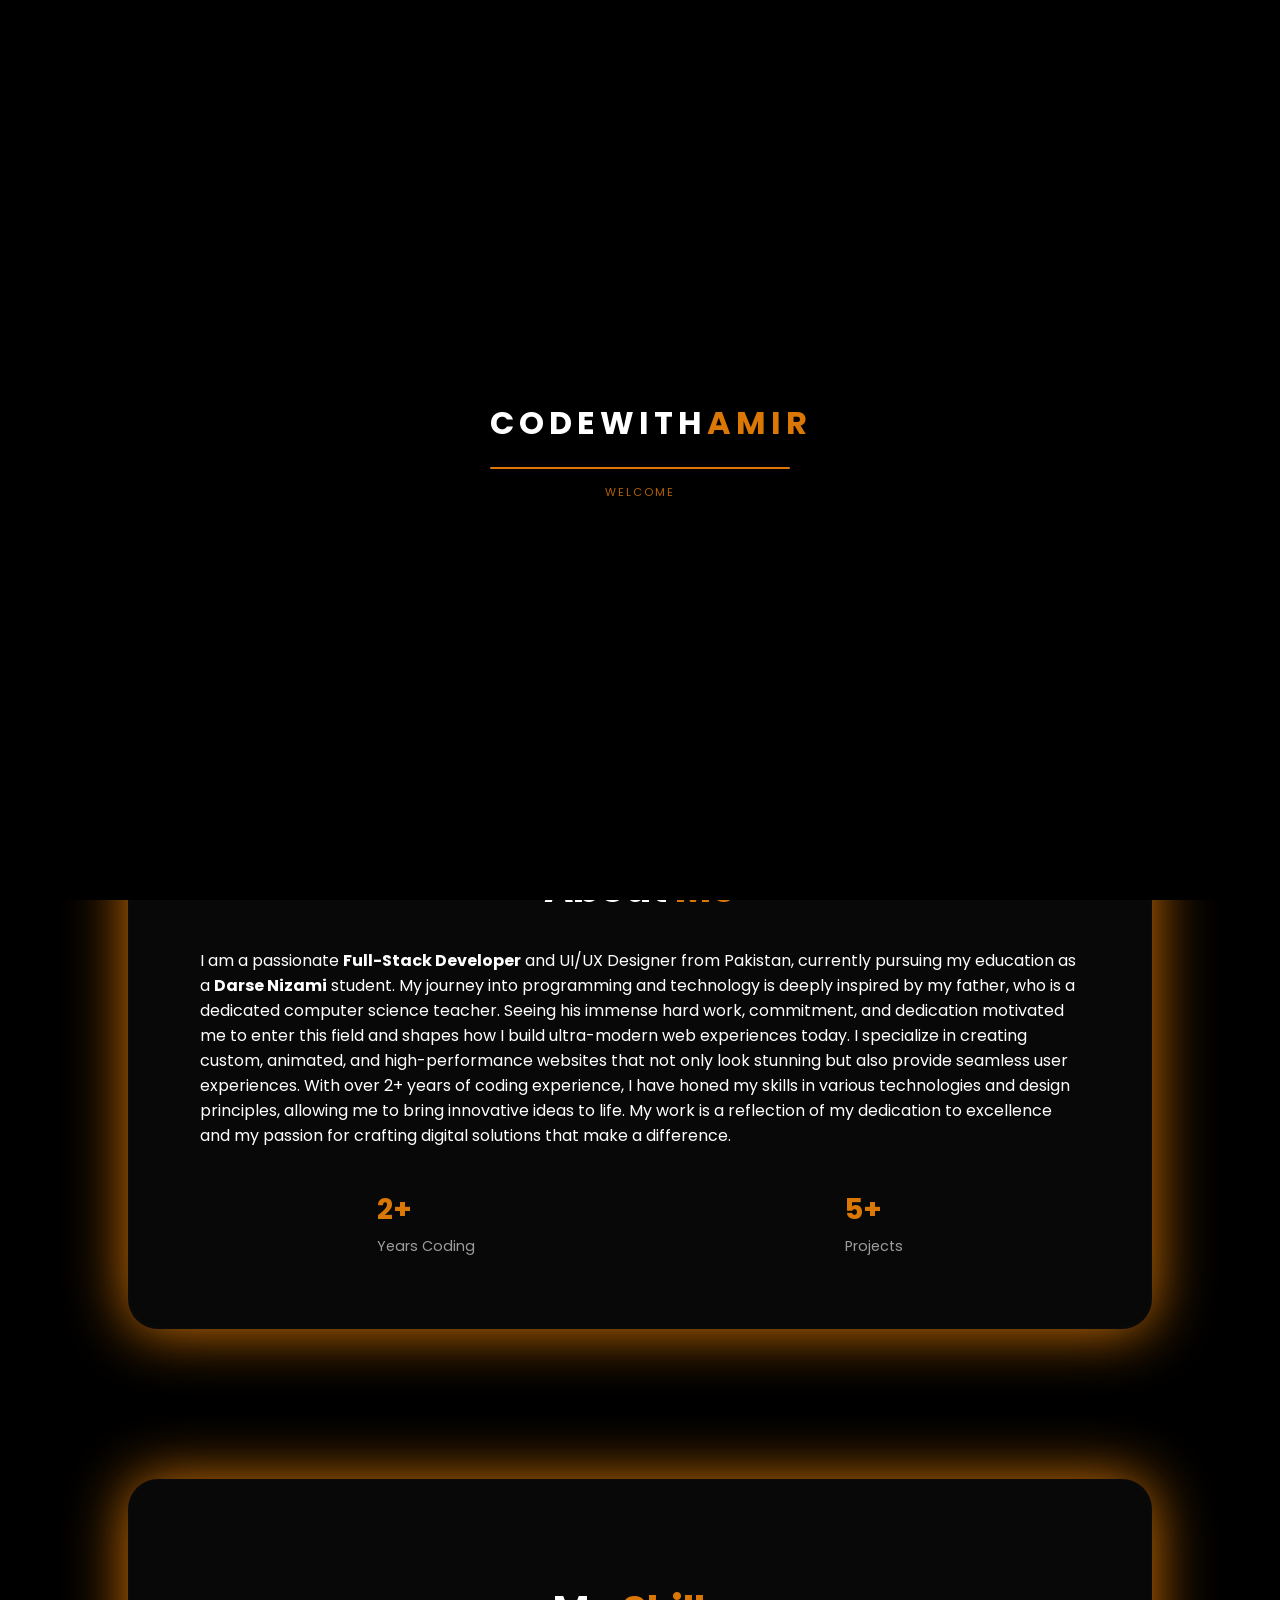
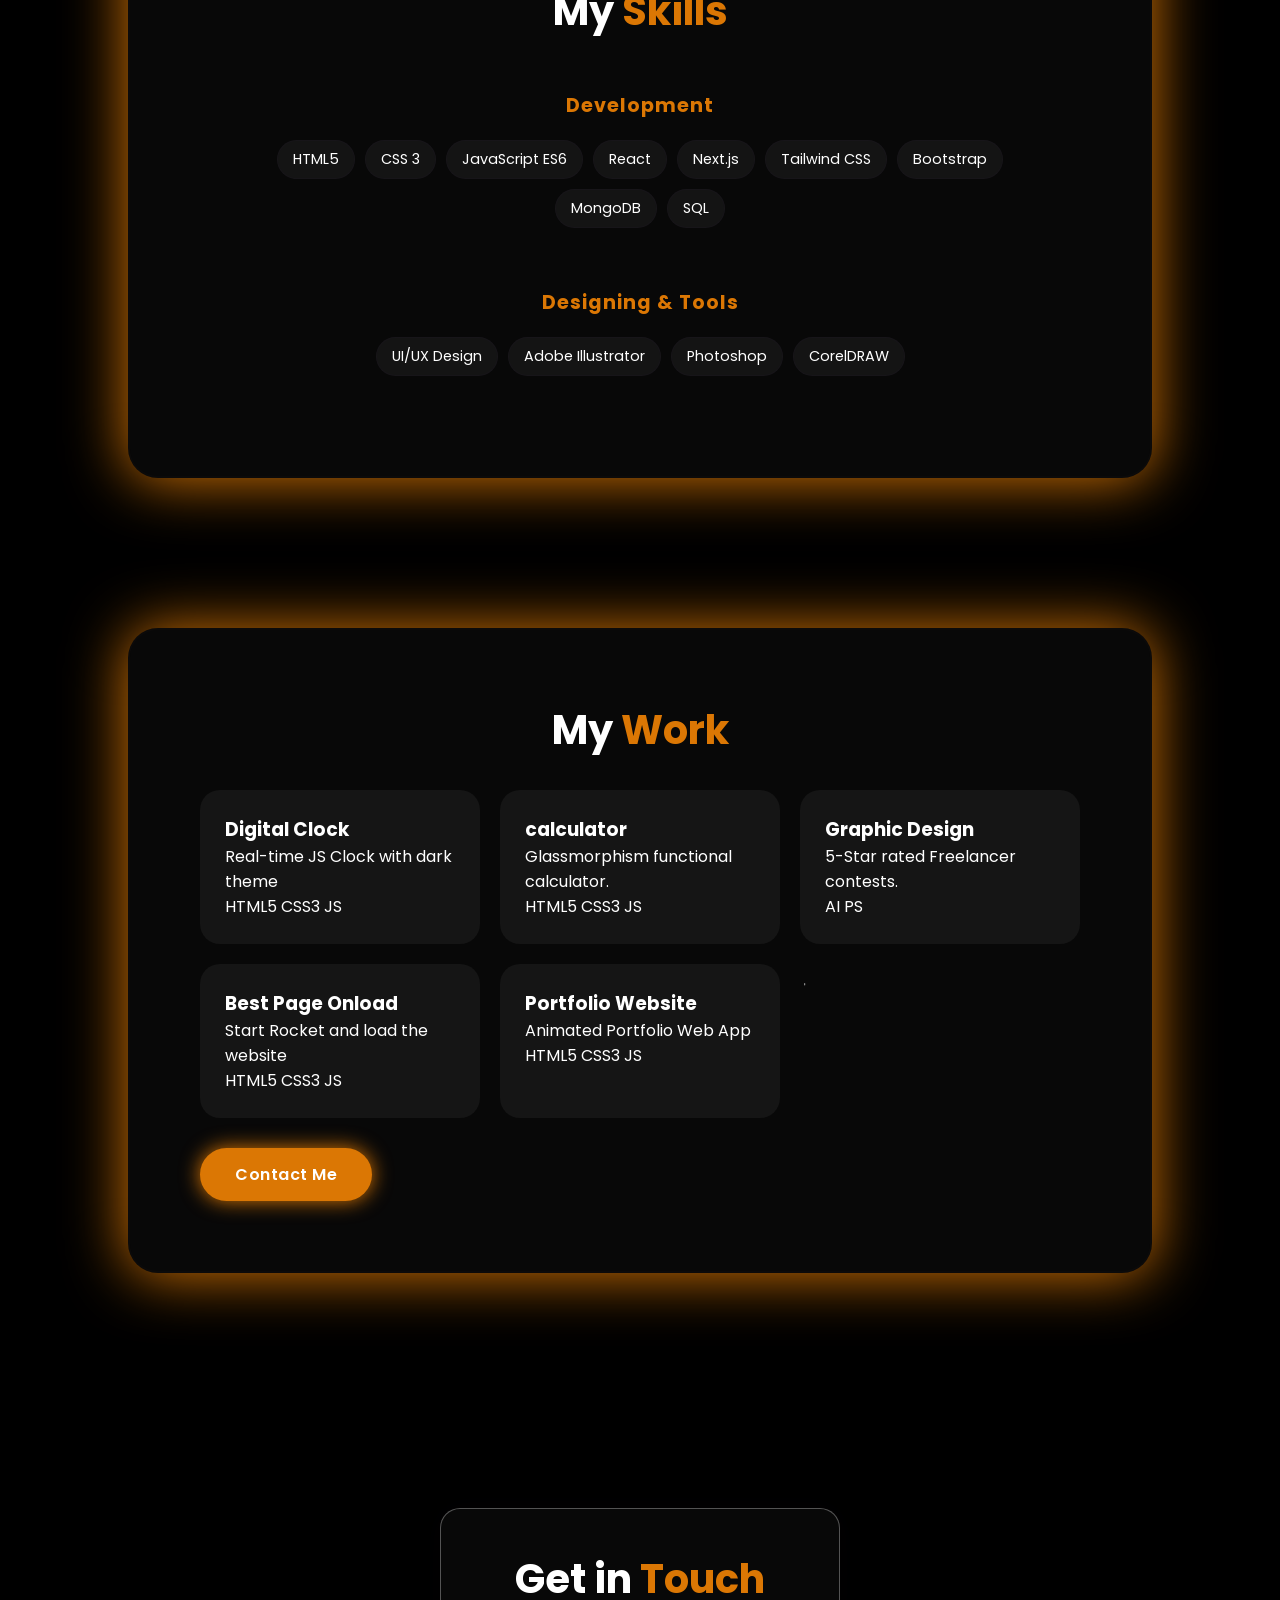
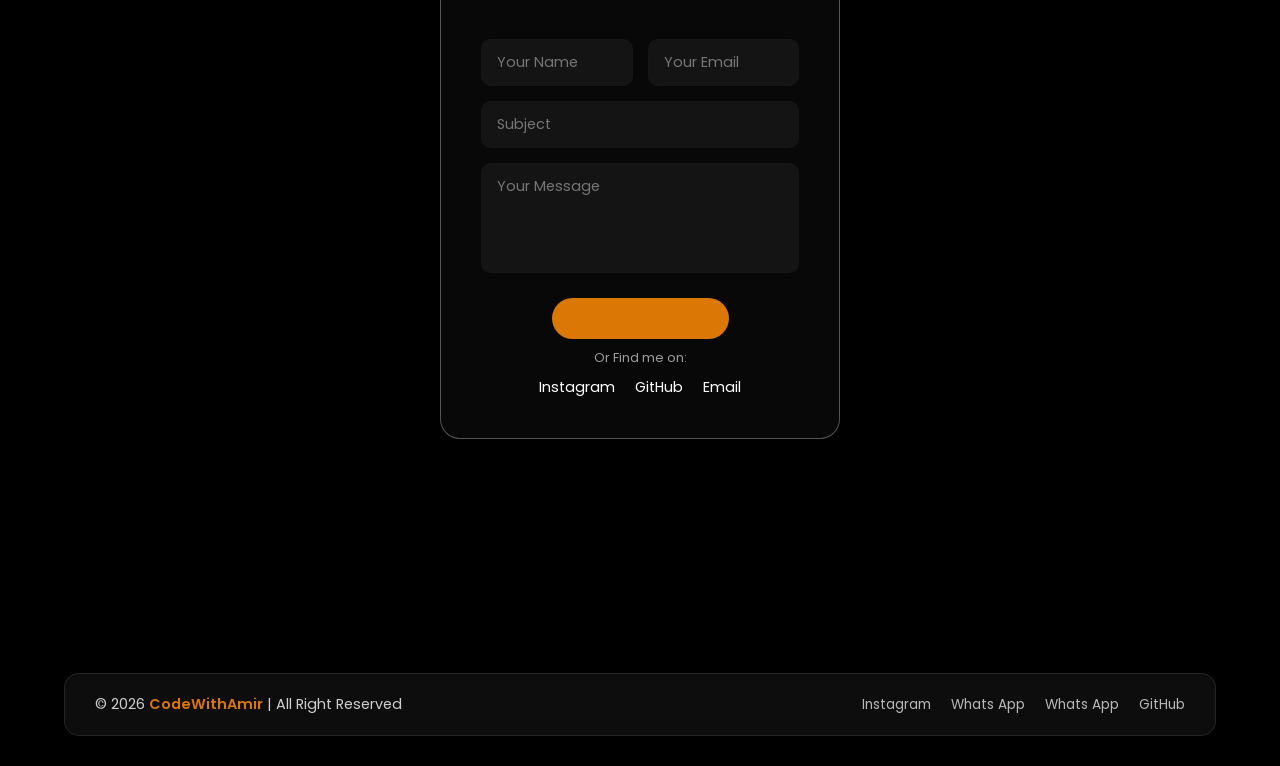
==== commit 11572d20: "Update" ====
--- a/index.html
+++ b/index.html
@@ -225,6 +225,7 @@
             <div class="footer-social">
                 <a href="https://www.instagram.com/amirraza3946/" target="_blank">Instagram</a>
                 <a href="https://wa.me/923027117796" target="_blank">Whats App</a>
+                <a href="https://wa.me/923116596695" target="_blank">Whats App</a>
                 <a href="https://github.com/amirraza6596695-byte?tab=repositories" target="_blank">GitHub</a>
             </div>
         </div>
--- a/CSS/style.css
+++ b/CSS/style.css
@@ -46,7 +46,7 @@
 }
 
 .loader-logo span {
-    color: #8A2BE2;
+    color: #db7704;
 }
 
 .progress-container {
@@ -61,15 +61,15 @@
 .progress-bar {
     width: 0%;
     height: 100%;
-    background: #8A2BE2;
-    box-shadow: 0 0 15px #8A2BE2;
+    background: #db7704;
+    box-shadow: 0 0 15px #db7704;
     transition: width 0.4s ease;
 }
 
 #loader-status {
     margin-top: 15px;
     font-size: 0.7rem;
-    color: #8A2BE2;
+    color: #db7704;
     text-transform: uppercase;
     letter-spacing: 2px;
     opacity: 0.8;
@@ -123,7 +123,7 @@
 }
 
 .logo span {
-    color: #8A2BE2;
+    color: #db7704;
 }
 
 .nav-links {
@@ -141,7 +141,7 @@
 }
 
 .nav-links a:hover {
-    color: #8A2BE2;
+    color: #db7704;
 }
 
 /* Hamburger Menu Icon */
@@ -259,7 +259,7 @@
     background: rgba(131, 127, 127, 0.062);
     backdrop-filter: blur(5px);
     border: 2px solid rgba(46, 44, 44, 0.062);
-    box-shadow: 0px 1px 60px #8A2BE2;
+    box-shadow: 0px 1px 60px #db7704;
     border-radius: 30px;
     padding: 70px;
 
@@ -274,7 +274,7 @@
 }
 
 .main-name span {
-    color: #8A2BE2;
+    color: #db7704;
 }
 
 
@@ -291,7 +291,7 @@
 
 .tagline span {
     display: block;
-    color: #8A2BE2;
+    color: #db7704;
     font-weight: 500;
 }
 
@@ -311,16 +311,16 @@
 }
 
 .typing {
-    color: #8A2BE2;
-    /* Purple text for dynamic roles */
+    color: #db7704;
+    /* Orange text for dynamic roles */
     font-weight: 700;
 }
 
 .cursor {
     display: inline-block;
     width: 3px;
-    background-color: #8A2BE2;
-    /* Purple blinking cursor */
+    background-color: #db7704;
+    /* Orange blinking cursor */
     margin-left: 2px;
     animation: blink 0.7s infinite;
 }
@@ -349,13 +349,14 @@
     background: transparent;
     backdrop-filter: blur(10px);
     letter-spacing: 0.5px;
+    color:#db7704;  
 }
 
 .btn:hover {
-    background: #8A2BE2;
-    color: white;
+    background: #db7704;
+    color: #db7704;
     transform: translateY(-7px);
-    box-shadow: 0 3px 4px #8A2BE2;
+    box-shadow: 0 3px 4px #db7704;
 }
 
 section {
@@ -371,7 +372,7 @@
     background: rgba(131, 127, 127, 0.062);
     backdrop-filter: blur(5px);
     border: 2px solid rgba(46, 44, 44, 0.062);
-    box-shadow: 0px 1px 60px #8A2BE2;
+    box-shadow: 0px 1px 60px #db7704;
     border-radius: 30px;
     padding: 70px;
 }
@@ -383,7 +384,7 @@
 }
 
 .section-title span {
-    color: #8A2BE2;
+    color: #db7704;
 }
 
 .about-content p {
@@ -403,7 +404,7 @@
 }
 
 .stat h3 {
-    color: #8A2BE2;
+    color: #db7704;
     font-size: 1.8rem;
     margin-bottom: 5px;
 }
@@ -421,7 +422,7 @@
     background: rgba(131, 127, 127, 0.062);
     backdrop-filter: blur(5px);
     border: 2px solid rgba(46, 44, 44, 0.062);
-    box-shadow: 0px 1px 60px #8A2BE2;
+    box-shadow: 0px 1px 60px #db7704;
     border-radius: 30px;
     padding: 100px;
     text-align: center;
@@ -441,7 +442,7 @@
 }
 
 .skills-group h3 {
-    color: #8A2BE2;
+    color: #db7704;
     font-size: 1.2rem;
     margin-top: 20px;
     margin-bottom: 20px;
@@ -466,8 +467,8 @@
 }
 
 .skills-tags span:hover {
-    background-color: #8A2BE2;
-    box-shadow: 0 0 15px #8A2BE2;
+    background-color: #db7704;
+    box-shadow: 0 0 15px #db7704;
     transform: translateY(-3px);
 }
 
@@ -482,7 +483,7 @@
     background: rgba(131, 127, 127, 0.062);
     backdrop-filter: blur(5px);
     border: 2px solid rgba(46, 44, 44, 0.062);
-    box-shadow: 0px 1px 60px #8A2BE2;
+    box-shadow: 0px 1px 60px #db7704;
     border-radius: 30px;
     padding: 70px;
     overflow-y: auto;
@@ -512,8 +513,8 @@
 }
 
 .project-card:hover {
-    background: #8A2BE2 !important;
-    box-shadow: 0 0 20px #8A2BE2;
+    background: #db7704 !important;
+    box-shadow: 0 0 20px #db7704;
     border: none;
     color: white;
     transform: translateY(-3px);
@@ -524,8 +525,8 @@
 }
 
 .contact-btn {
-    background-color: #8A2BE2 !important;
-    box-shadow: 0 0 20px #8A2BE2;
+    background-color: #db7704 !important;
+    box-shadow: 0 0 20px #db7704;
     border: none;
     color: white;
     text-align: center;
@@ -581,12 +582,12 @@
 
 .contact-form input:focus,
 .contact-form textarea:focus {
-    border-color: #8A2BE2;
-    background: rgba(138, 43, 226, 0.2);
+    border-color: #db7704;
+    background: rgba(219, 119, 4, 0.2);
 }
 
 .send-btn {
-    background: #8A2BE2 !important;
+    background: #db7704 !important;
     margin: 10px auto 0;
     border: none;
     padding: 10px 30px !important;
@@ -614,7 +615,7 @@
 }
 
 .links a:hover {
-    color: #8A2BE2;
+    color: #db7704;
 }
 
 
@@ -643,7 +644,7 @@
 }
 
 .footer-content p span {
-    color: #8A2BE2;
+    color: #db7704;
     font-weight: 600;
 }
 
@@ -661,7 +662,7 @@
 }
 
 .footer-social a:hover {
-    color: #8A2BE2;
+    color: #db7704;
     opacity: 1;
 }
 
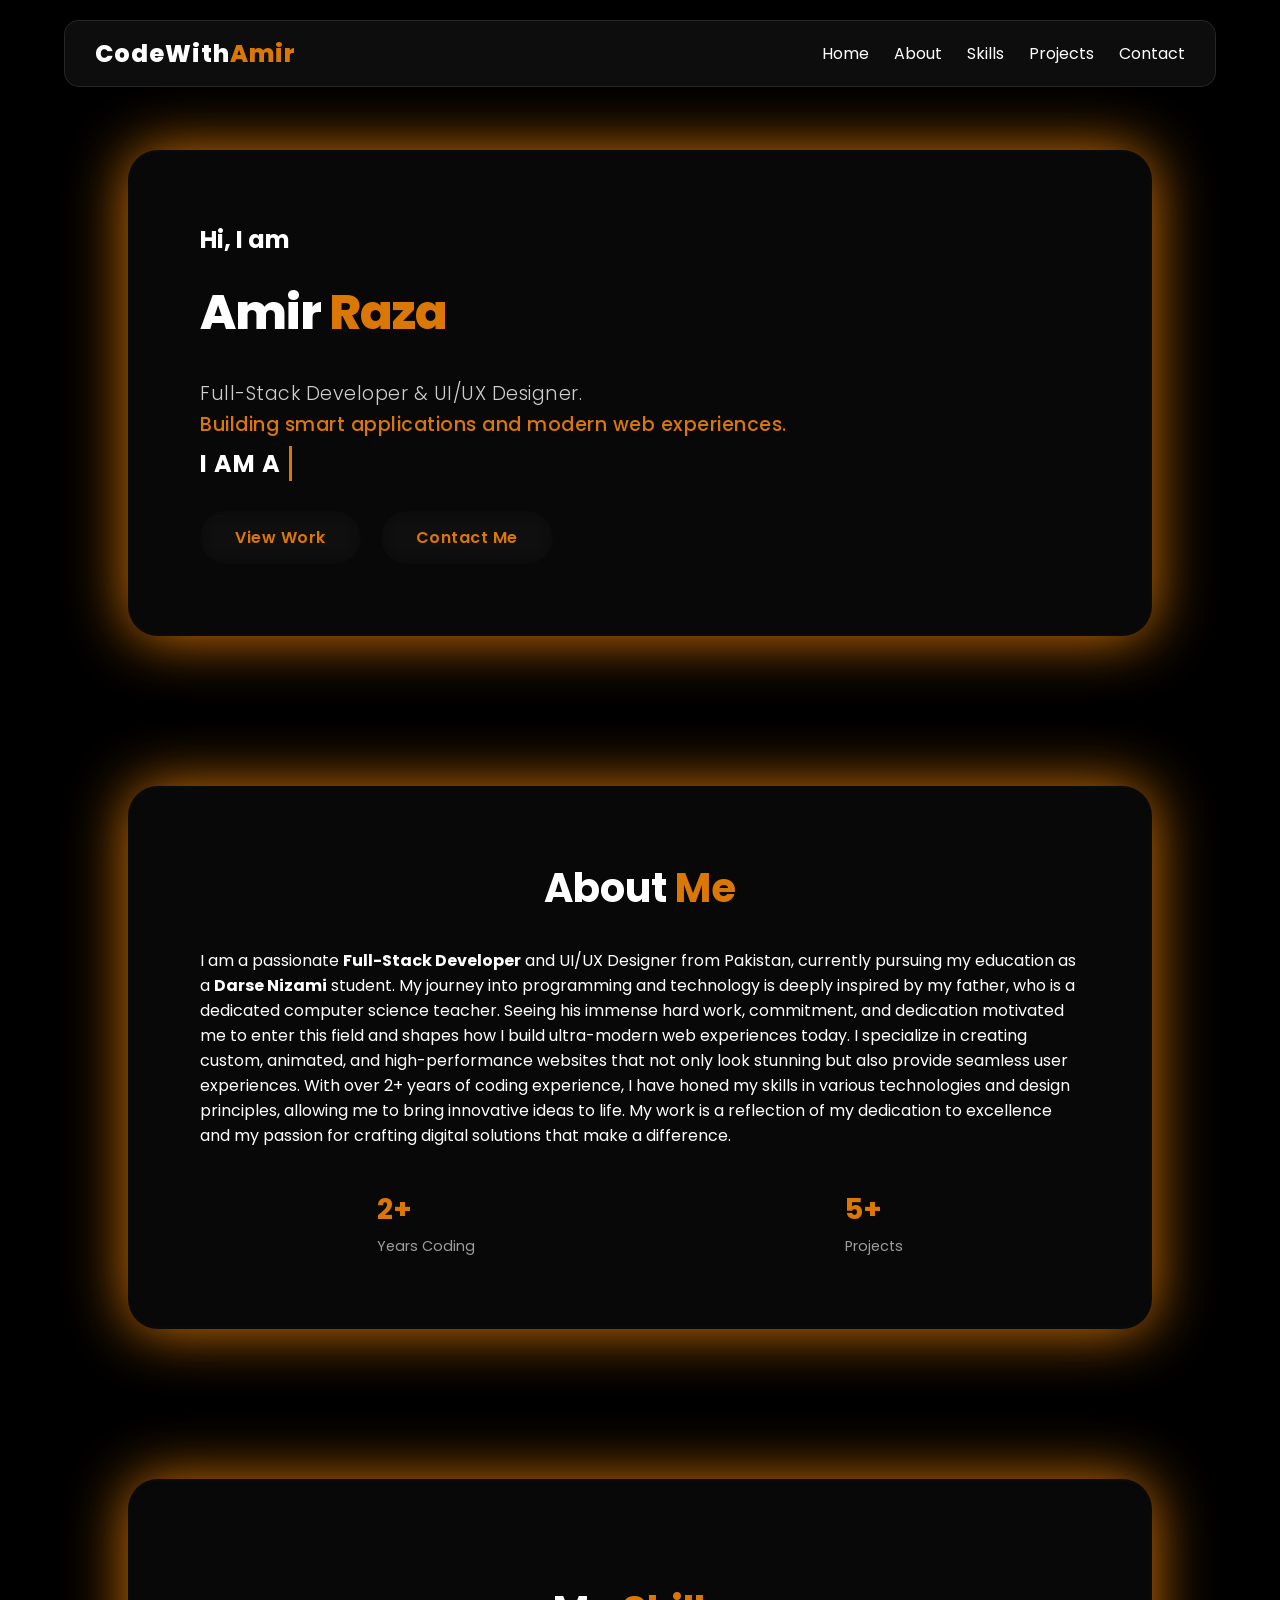
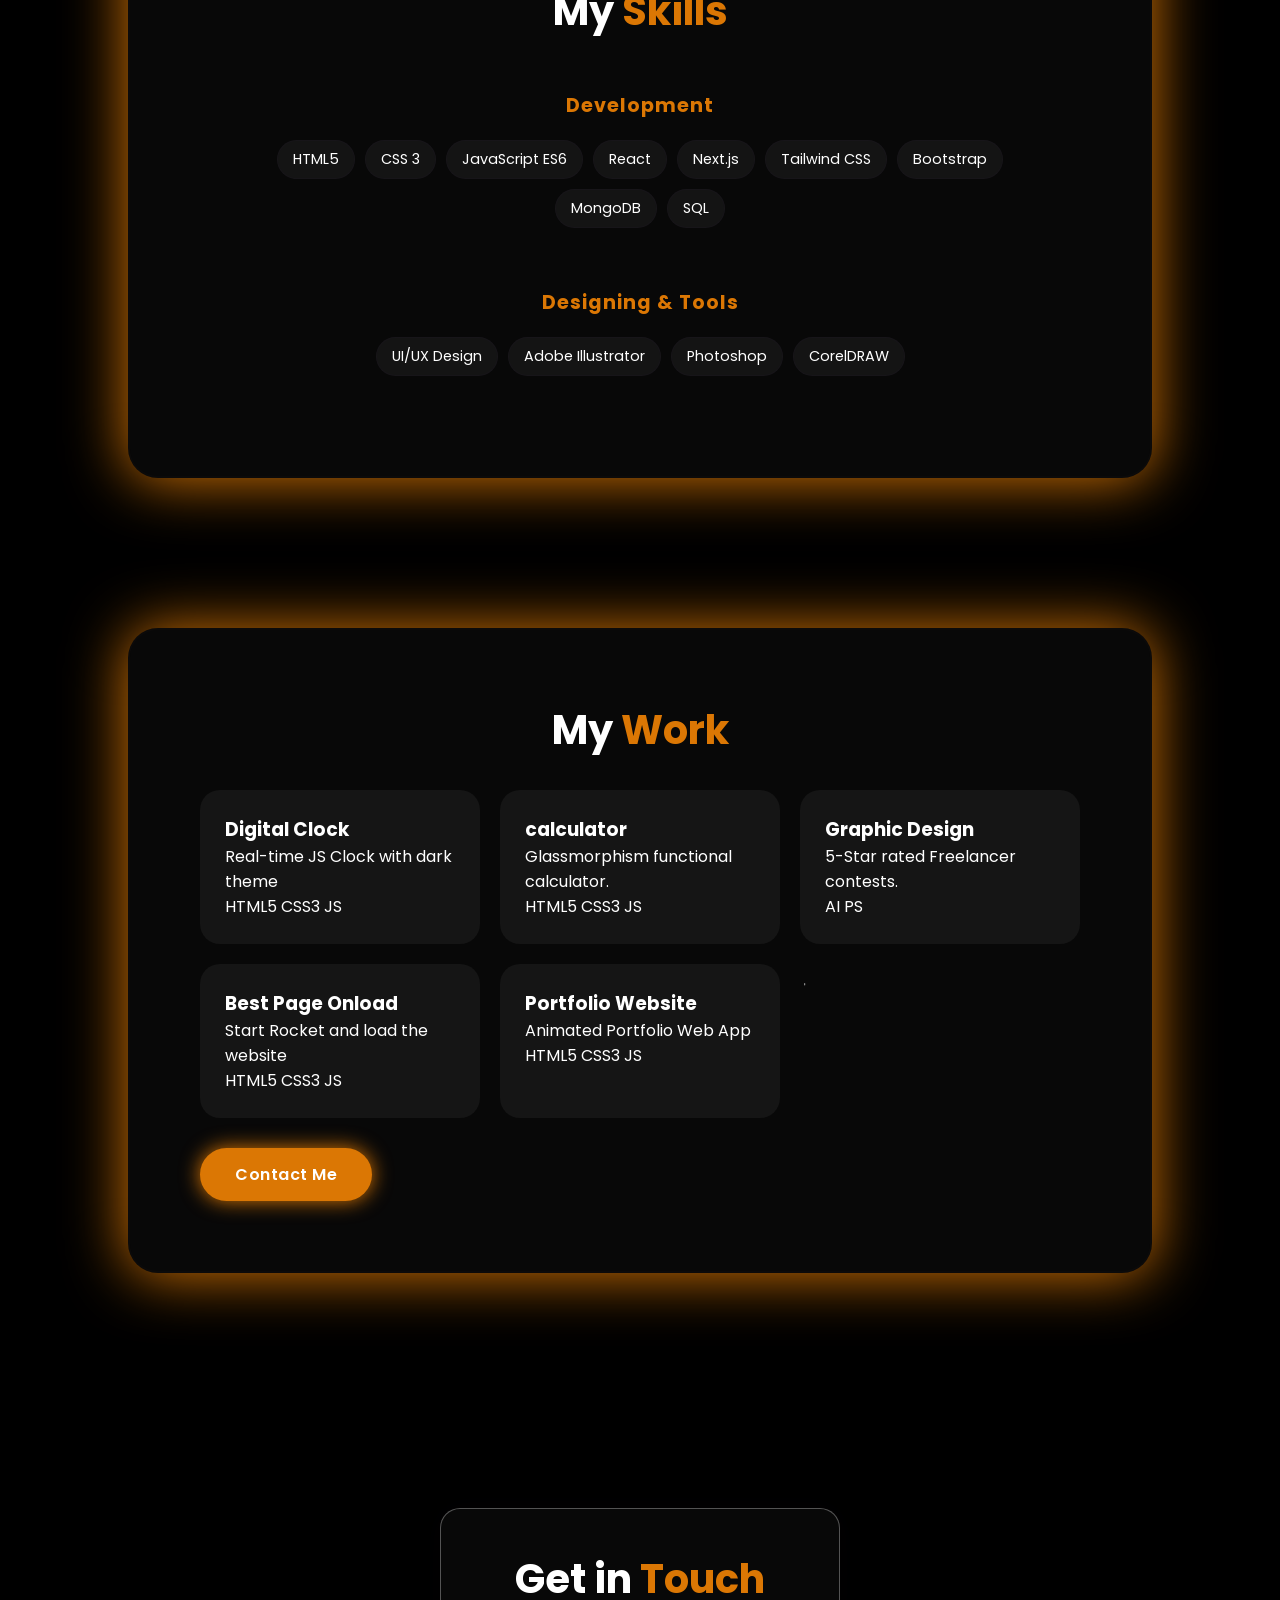
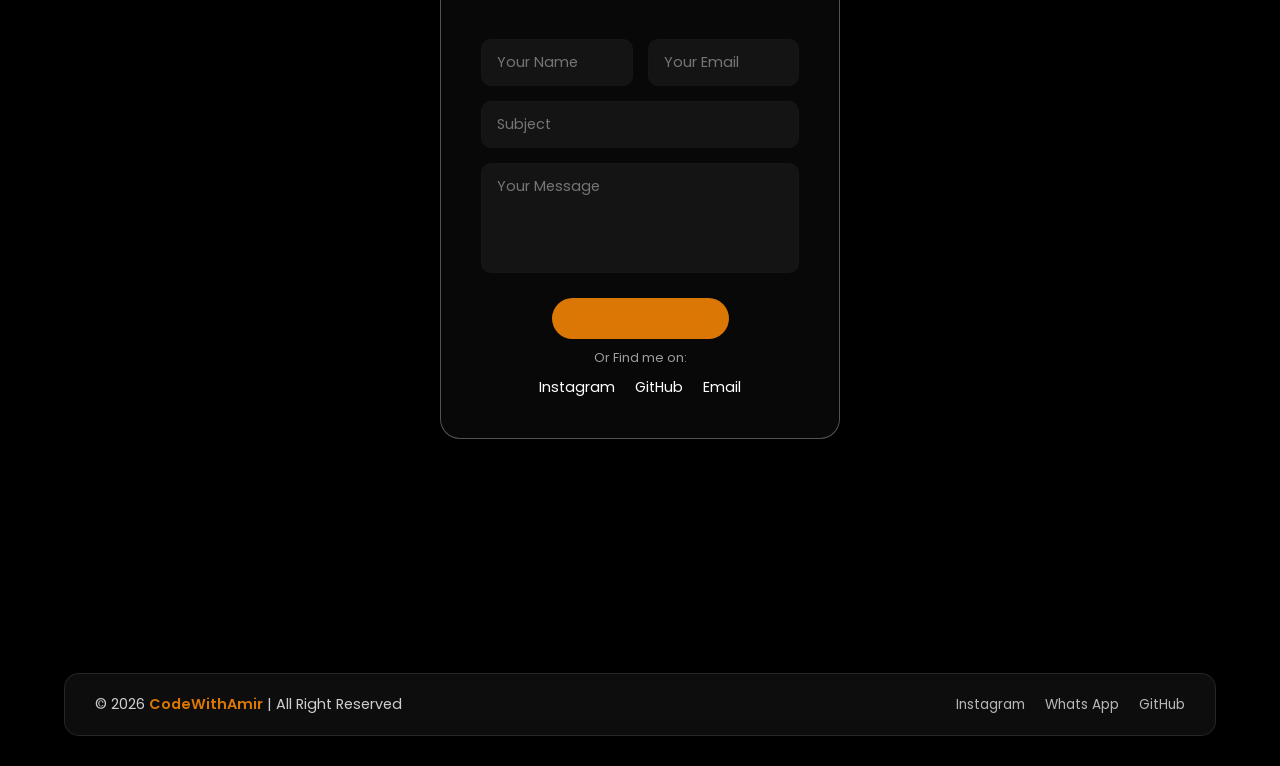
==== commit bde212ca: "Update color" ====
--- a/index.html
+++ b/index.html
@@ -225,7 +225,6 @@
             <div class="footer-social">
                 <a href="https://www.instagram.com/amirraza3946/" target="_blank">Instagram</a>
                 <a href="https://wa.me/923027117796" target="_blank">Whats App</a>
-                <a href="https://wa.me/923116596695" target="_blank">Whats App</a>
                 <a href="https://github.com/amirraza6596695-byte?tab=repositories" target="_blank">GitHub</a>
             </div>
         </div>
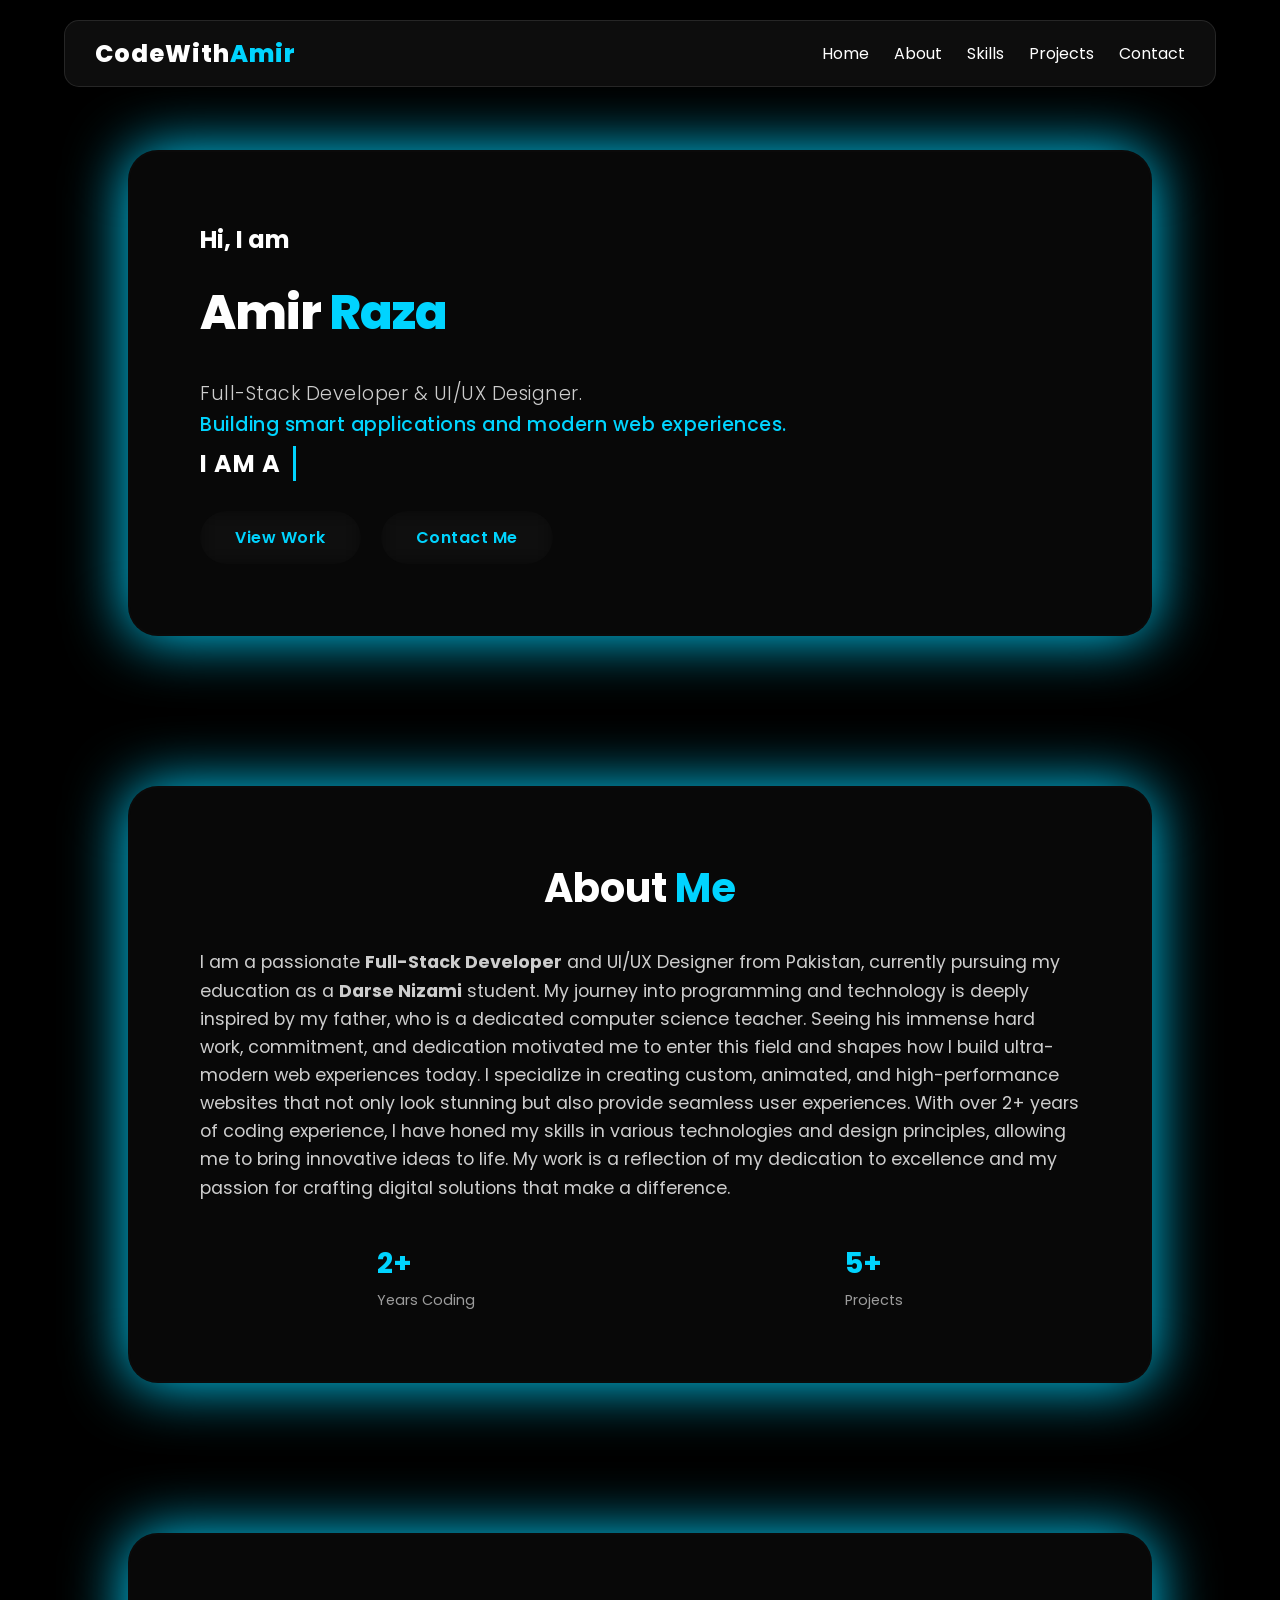
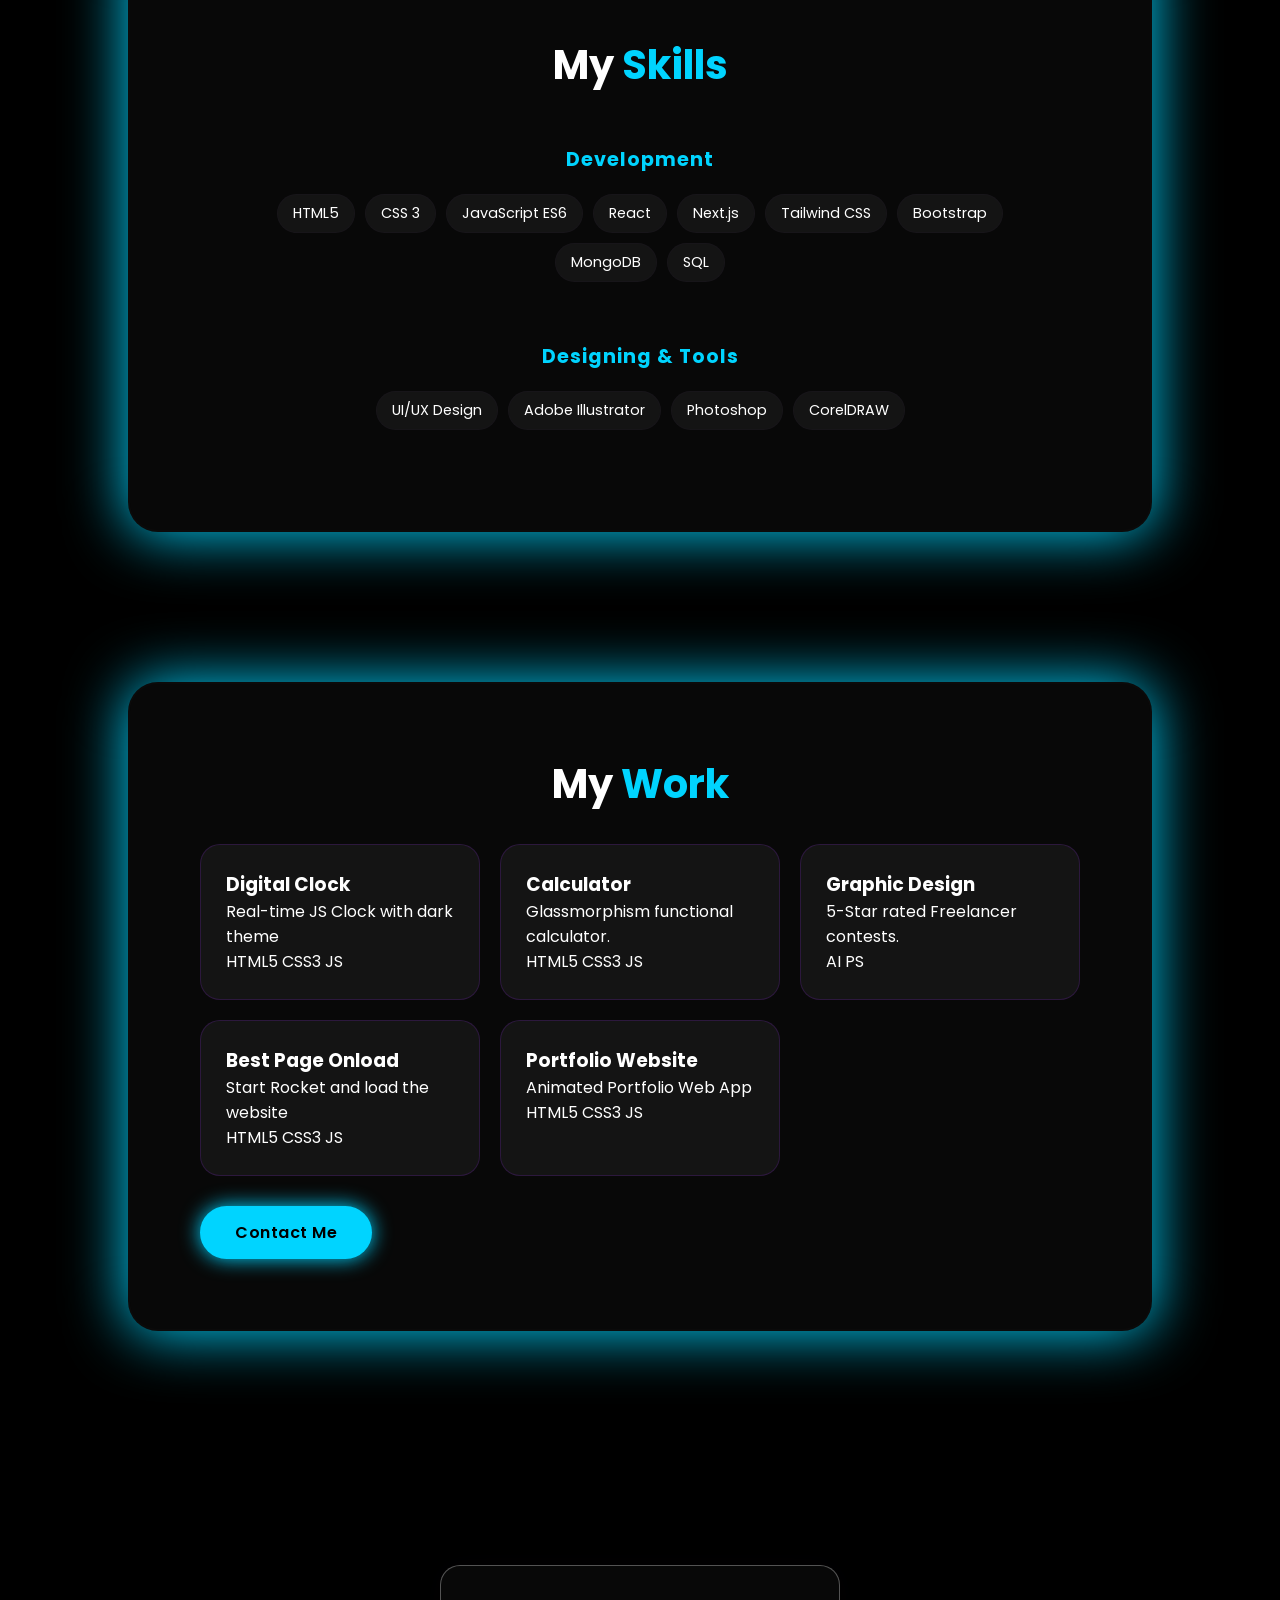
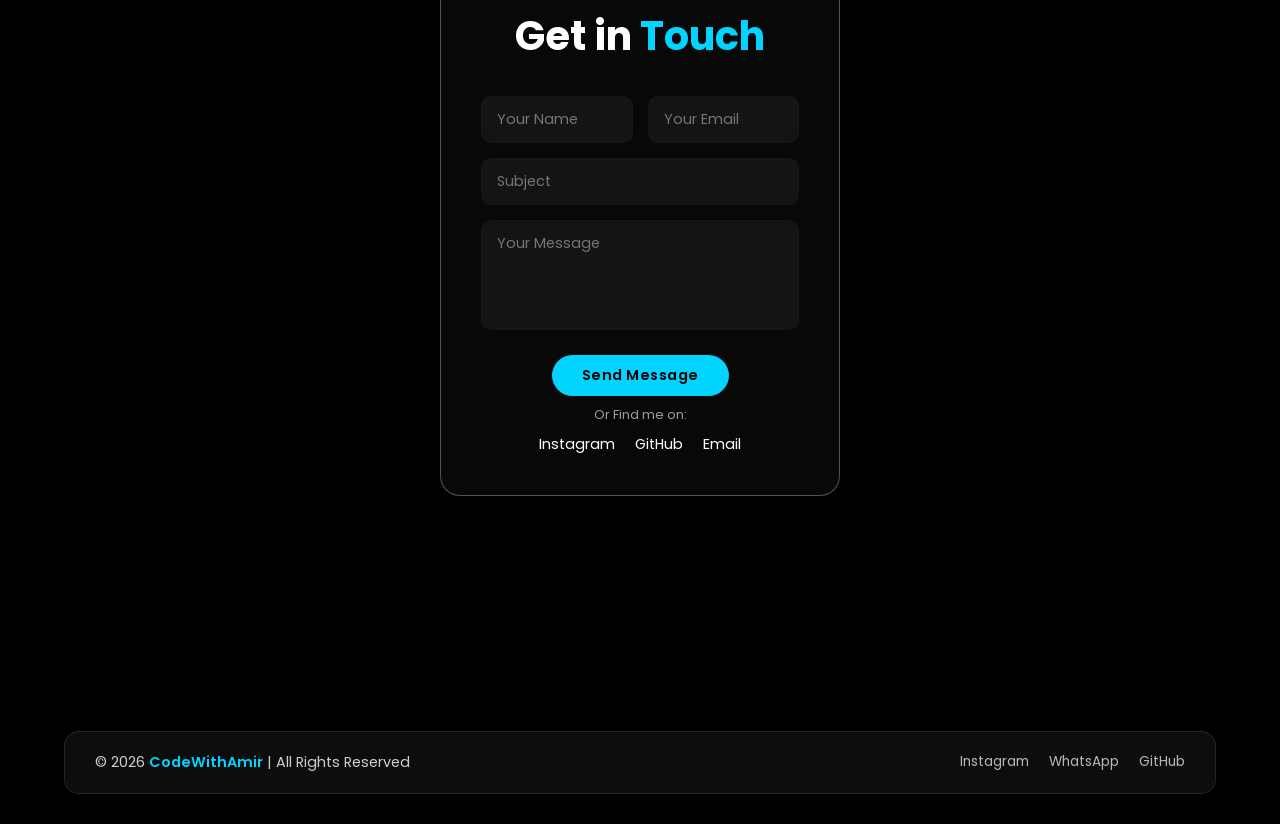
==== commit b5197e89: "New update" ====
--- a/index.html
+++ b/index.html
@@ -5,230 +5,269 @@
     <meta charset="UTF-8">
     <meta name="viewport" content="width=device-width, initial-scale=1.0">
 
+    <!-- Primary SEO Meta Tags -->
     <title>CodeWithAmir | Home | Full Stack Web Developer & UI/UX Designer</title>
     <meta name="google-site-verification" content="2J8DmZffIzdve6CEmCS5mkS3hK9vtjGKqrGUZhqsQJg" />
     <meta name="description"
         content="Hi, I'm Amir, a creative Full Stack Web Developer specializing in custom, animated, and high-performance websites. See my portfolio and contact me for projects.">
-
     <meta name="keywords"
         content="Amir Web Developer, Full Stack Developer Pakistan, Lahore UI/UX Designer, CodeWithAmir, Custom Website Developer, Freelancer">
-
+    <meta name="theme-color" content="#0f172a">
+
+    <!-- Open Graph / Social Media Meta -->
+    <meta property="og:type" content="website">
     <meta property="og:title" content="CodeWithAmir | Digital Portfolio">
     <meta property="og:description" content="Check out my animated, professional digital portfolio.">
+    <meta property="og:url" content="https://codewithamir34.github.io/CodeWithAmir/">
+    <meta property="og:image" content="https://codewithamir34.github.io/CodeWithAmir/Assets/CodeWithAmir-favicone.png">
+
+    <!-- Fonts Preconnect Optimization -->
+    <link rel="preconnect" href="https://fonts.googleapis.com">
+    <link rel="preconnect" href="https://fonts.gstatic.com" crossorigin>
+    <link href="https://fonts.googleapis.com/css2?family=Poppins:wght@300;400;600;800&display=swap" rel="stylesheet">
+
+    <!-- Favicon Links -->
+    <link rel="shortcut icon" href="./Assets/CodeWithAmir-favicone.png" type="image/png">
+    <link rel="icon" type="image/png" sizes="32x32" href="./Assets/CodeWithAmir-favicone.png">
+    <link rel="icon" type="image/png" sizes="192x192" href="./Assets/CodeWithAmir-favicone.png">
+    <link rel="apple-touch-icon" href="./Assets/CodeWithAmir-favicone.png">
+
+    <!-- CSS Stylesheet -->
     <link rel="stylesheet" href="./CSS/style.css">
-    <link href="https://fonts.googleapis.com/css2?family=Poppins:wght@300;400;600;800&display=swap" rel="stylesheet">
-    <meta name="theme-color" content="#0f172a">
-    <!-- Favicon (Single, Clear High-Res Reference) -->
-    <link rel="icon" type="image/png" href="./Assets/CodeWithAmir-favicone.png">
-    <link rel="apple-touch-icon" href="./Assets/CodeWithAmir-favicone.png">
-
-    <!-- Schema Markup (Google Search) -->
+
+    <!-- Structured Data (JSON-LD Schema) -->
     <script type="application/ld+json">
-{
-  "@context": "https://schema.org",
-  "@type": "Person",
-  "name": "Muhammad Amir Raza",
-  "url": "https://codewithamir34.github.io/CodeWithAmir/",
-  "image": "https://codewithamir34.github.io/CodeWithAmir/Assets/CodeWithAmir-favicone.png"
-}
-</script>
+    {
+      "@context": "https://schema.org",
+      "@type": "Person",
+      "name": "Muhammad Amir Raza",
+      "url": "https://codewithamir34.github.io/CodeWithAmir/",
+      "image": "https://codewithamir34.github.io/CodeWithAmir/Assets/CodeWithAmir-favicone.png",
+      "jobTitle": "Full Stack Web Developer & UI/UX Designer"
+    }
+    </script>
 </head>
 
 <body>
+    <!-- Background Canvas Effects -->
     <canvas id="smokeCanvas"></canvas>
-
     <canvas id="rainCanvas"></canvas>
 
-    <div id="preloader">
+    <!-- Preloader -->
+    <div id="preloader" role="status" aria-live="polite">
         <div class="loader-content">
-            <h1 class="loader-logo">CodeWith<span>Amir</span></h1>
-            <div class="progress-container">
-                <div class="progress-bar" id="progress"></div>
-            </div>
-            <p id="loader-status">Initializing Systems...</p>
+            <div class="parachute-icon" id="parachuteIcon">
+                <svg viewBox="0 0 100 100" class="ring-svg" aria-hidden="true">
+                    <circle class="bg-ring" cx="50" cy="50" r="40" />
+                    <circle class="progress-ring" id="progressRing" cx="50" cy="50" r="40" />
+                </svg>
+                <div class="parachute-svg">
+                    <svg width="32" height="32" viewBox="0 0 24 24" fill="none" stroke="currentColor" stroke-width="2"
+                        aria-hidden="true">
+                        <path d="M12 2a8 8 0 0 0-8 8c0 2 8 12 8 12s8-10 8-12a8 8 0 0 0-8-8z" />
+                        <line x1="12" y1="10" x2="12" y2="22" />
+                    </svg>
+                </div>
+            </div>
+            <p id="loader-status">SETTING UP UI...</p>
+            <div id="percentText" class="percent-text">0%</div>
         </div>
     </div>
-    <nav class="navbar">
-        <div class="logo">CodeWith<span>Amir</span></div>
-
-        <div class="menu-icon" id="menuIcon" onclick="toggleMenu()">
-            <div class="bar bar1"></div>
-            <div class="bar bar2"></div>
-            <div class="bar bar3"></div>
-        </div>
-
-        <ul class="nav-links" id="navLinks">
-            <li><a href="./index.html" class="nav-link">Home</a></li>
-            <li><a href="#About" class="nav-link">About</a></li>
-            <li><a href="#Skills" class="nav-link">Skills</a></li>
-            <li><a href="#Projects" class="nav-link">Projects</a></li>
-            <li><a href="#Contact" class="nav-link">Contact</a></li>
-        </ul>
-    </nav>
-    <section class="hero" id="section-hero">
-        <div class="hero-content">
-            <h2 class="fade-in">Hi, I am</h2>
-            <h1 class="main-name">Amir <span>Raza</span></h1>
-            <p class="tagline">Full-Stack Developer & UI/UX Designer.
-                <span>Building smart applications and modern web experiences.</span>
-            </p>
-            <h2 class="hero-tagline">I am a <span class="typing" id="typing-text"></span><span
-                    class="cursor">&nbsp;</span></h2>
-        </div>
-        <div class="hero-btn">
-            <a href="#Projects" class="btn primary">View Work</a>
-            <a href="#Contact" class="btn secondry">Contact Me</a>
-        </div>
-    </section>
-
-    <section id="About" class="About-section">
-
-        <div class="about-card">
-            <h2 class="section-title">About <span>Me</span></h2>
-            <div class="About-content">
-                <p>I am a passionate <strong>Full-Stack Developer</strong> and UI/UX Designer from Pakistan, currently
-                    pursuing my education as a <strong>Darse Nizami</strong> student. My journey into programming and
-                    technology is deeply inspired by my father, who is a dedicated computer science teacher. Seeing his
-                    immense hard work, commitment, and dedication motivated me to enter this field and shapes how I
-                    build ultra-modern web experiences today. I specialize in creating custom, animated, and
-                    high-performance websites that not only look stunning but also provide seamless user experiences.
-                    With over 2+ years of coding experience, I have honed my skills in various technologies and design
-                    principles, allowing me to bring innovative ideas to life. My work is a reflection of my dedication
-                    to excellence and my passion for crafting digital solutions that make a difference.</p>
-
-            </div>
-
-            <div class="about-stats">
-                <div class="stat">
-                    <h3>2+</h3>
-                    <p>Years Coding</p>
-                </div>
-
-                <div class="stat">
-                    <h3>5+</h3>
-                    <p>Projects</p>
-                </div>
-
-
-            </div>
-        </div>
-    </section>
-
-    <section id="Skills" class="Skills-section">
-
-        <div class="skill-card">
-            <h2 class="section-title">My <span>Skills</span></h2>
-
-            <div class="skills-container">
-                <div class="skills-group">
-                    <h3>Development</h3>
-                    <div class="skills-tags">
-                        <span>HTML5</span>
-                        <span>CSS 3</span>
-                        <span>JavaScript ES6</span>
-                        <span>React</span>
-                        <span>Next.js</span>
-                        <span>Tailwind CSS</span>
-                        <span>Bootstrap</span>
-                        <span>MongoDB</span>
-                        <span>SQL</span>
-                    </div>
-                </div>
-                <div class="skills-group">
-                    <h3>Designing & Tools</h3>
-                    <div class="skills-tags">
-                        <span>UI/UX Design</span>
-                        <span>Adobe Illustrator</span>
-                        <span>Photoshop</span>
-                        <span>CorelDRAW</span>
-                    </div>
-                </div>
-            </div>
-        </div>
-    </section>
-
-    <section id="Projects" class="Projects-section">
-        <h2 class="section-title">My <span>Work</span></h2>
-
-        <div class="project-scroll-container">
-            <div class="project-grid">
-                <div class="project-card">
-                    <h3>Digital Clock</h3>
-                    <p>Real-time JS Clock with dark theme</p>
-                    <div class="skills-tag"><span>HTML5</span> <span>CSS3</span> <span>JS</span></div>
-                </div>
-                <div class="project-card">
-                    <h3>calculator</h3>
-                    <p>Glassmorphism functional calculator.</p>
-                    <div class="skills-tag"><span>HTML5</span> <span>CSS3</span> <span>JS</span></div>
-                </div>
-                <div class="project-card">
-                    <h3>Graphic Design</h3>
-                    <p>5-Star rated Freelancer contests.</p>
-                    <div class="skills-tag"> <span>AI</span> <span>PS</span></div>
-                </div>
-                <div class="project-card">
-                    <h3>Best Page Onload</h3>
-                    <p>Start Rocket and load the website</p>
-                    <div class="skills-tag"><span> HTML5 </span> <span> CSS3 </span> <span> JS </span></div>
-                </div>
-                <div class="project-card">
-                    <h3>Portfolio Website</h3>
-                    <p>Animated Portfolio Web App</p>
-                    <div class="skills-tag"> <span>HTML5</span> <span>CSS3</span> <span>JS</span></div>
-                </div>ٖ
-            </div>
-        </div>
+
+    <!-- Navigation Bar -->
+    <header>
+        <nav class="navbar" aria-label="Main Navigation">
+            <div class="logo">CodeWith<span>Amir</span></div>
+
+            <button class="menu-icon" id="menuIcon" aria-label="Toggle Navigation Menu" aria-expanded="false">
+                <span class="bar bar1"></span>
+                <span class="bar bar2"></span>
+                <span class="bar bar3"></span>
+            </button>
+
+            <ul class="nav-links" id="navLinks">
+                <li><a href="./index.html" class="nav-link">Home</a></li>
+                <li><a href="#About" class="nav-link">About</a></li>
+                <li><a href="#Skills" class="nav-link">Skills</a></li>
+                <li><a href="#Projects" class="nav-link">Projects</a></li>
+                <li><a href="#Contact" class="nav-link">Contact</a></li>
+            </ul>
+        </nav>
+    </header>
+
+    <main>
+        <!-- Hero Section -->
+        <section class="hero" id="section-hero">
+            <div class="hero-content">
+                <h2 class="fade-in">Hi, I am</h2>
+                <h1 class="main-name">Amir <span>Raza</span></h1>
+                <p class="tagline">Full-Stack Developer & UI/UX Designer.
+                    <span>Building smart applications and modern web experiences.</span>
+                </p>
+                <h2 class="hero-tagline">I am a <span class="typing" id="typing-text"></span><span class="cursor"
+                        aria-hidden="true">&nbsp;</span></h2>
+            </div>
+            <div class="hero-btn">
+                <a href="#Projects" class="btn primary">View Work</a>
+                <a href="#Contact" class="btn secondry">Contact Me</a>
+            </div>
+        </section>
+
+        <!-- About Section -->
+        <section id="About" class="About-section">
+            <div class="about-card">
+                <h2 class="section-title">About <span>Me</span></h2>
+                <div class="About-content">
+                    <p>I am a passionate <strong>Full-Stack Developer</strong> and UI/UX Designer from Pakistan,
+                        currently pursuing my education as a <strong>Darse Nizami</strong> student. My journey into
+                        programming
+                        and technology is deeply inspired by my father, who is a dedicated computer science teacher.
+                        Seeing
+                        his immense hard work, commitment, and dedication motivated me to enter this field and shapes
+                        how I
+                        build ultra-modern web experiences today. I specialize in creating custom, animated, and
+                        high-performance websites that not only look stunning but also provide seamless user
+                        experiences. With over 2+ years of coding experience, I have honed my skills in various
+                        technologies and
+                        design principles, allowing me to bring innovative ideas to life. My work is a reflection of my
+                        dedication to excellence and my passion for crafting digital solutions that make a difference.
+                    </p>
+                </div>
+
+                <div class="about-stats">
+                    <div class="stat">
+                        <h3>2+</h3>
+                        <p>Years Coding</p>
+                    </div>
+                    <div class="stat">
+                        <h3>5+</h3>
+                        <p>Projects</p>
+                    </div>
+                </div>
+            </div>
+        </section>
+
+        <!-- Skills Section -->
+        <section id="Skills" class="Skills-section">
+            <div class="skill-card">
+                <h2 class="section-title">My <span>Skills</span></h2>
+
+                <div class="skills-container">
+                    <div class="skills-group">
+                        <h3>Development</h3>
+                        <div class="skills-tags">
+                            <span>HTML5</span>
+                            <span>CSS 3</span>
+                            <span>JavaScript ES6</span>
+                            <span>React</span>
+                            <span>Next.js</span>
+                            <span>Tailwind CSS</span>
+                            <span>Bootstrap</span>
+                            <span>MongoDB</span>
+                            <span>SQL</span>
+                        </div>
+                    </div>
+                    <div class="skills-group">
+                        <h3>Designing & Tools</h3>
+                        <div class="skills-tags">
+                            <span>UI/UX Design</span>
+                            <span>Adobe Illustrator</span>
+                            <span>Photoshop</span>
+                            <span>CorelDRAW</span>
+                        </div>
+                    </div>
+                </div>
+            </div>
+        </section>
+
+        <!-- Projects Section -->
+        <section id="Projects" class="Projects-section">
+            <h2 class="section-title">My <span>Work</span></h2>
+
+            <div class="project-scroll-container">
+                <div class="project-grid">
+                    <article class="project-card">
+                        <h3>Digital Clock</h3>
+                        <p>Real-time JS Clock with dark theme</p>
+                        <div class="skills-tag"><span>HTML5</span> <span>CSS3</span> <span>JS</span></div>
+                    </article>
+                    <article class="project-card">
+                        <h3>Calculator</h3>
+                        <p>Glassmorphism functional calculator.</p>
+                        <div class="skills-tag"><span>HTML5</span> <span>CSS3</span> <span>JS</span></div>
+                    </article>
+                    <article class="project-card">
+                        <h3>Graphic Design</h3>
+                        <p>5-Star rated Freelancer contests.</p>
+                        <div class="skills-tag"><span>AI</span> <span>PS</span></div>
+                    </article>
+                    <article class="project-card">
+                        <h3>Best Page Onload</h3>
+                        <p>Start Rocket and load the website</p>
+                        <div class="skills-tag"><span>HTML5</span> <span>CSS3</span> <span>JS</span></div>
+                    </article>
+                    <article class="project-card">
+                        <h3>Portfolio Website</h3>
+                        <p>Animated Portfolio Web App</p>
+                        <div class="skills-tag"><span>HTML5</span> <span>CSS3</span> <span>JS</span></div>
+                    </article>
+                </div>
+            </div>
 
             <div class="project-footer">
                 <a href="#Contact" class="btn contact-btn">Contact Me</a>
             </div>
-    </section>
-
-
-
-    <section id="Contact" class="contact-section">
-        <div class="contact-card">
-            <h2 class="section-title">Get in <span>Touch</span></h2>
-            <form action="https://formsubmit.co/amirraza6596695@gmail.com" method="POST" id="my-contact-form"
-                class="contact-form">
-                <div class="input-group">
-                    <input type="text" name="name" placeholder="Your Name" required>
-                    <input type="email" name="email" placeholder="Your Email" required>
-                    <input type="hidden" name="_captcha" value="false">
-                </div>
-
-                <input type="text" name="subject" placeholder="Subject" class="subject-input">
-                <textarea name="message" placeholder="Your Message" rows="4" required></textarea>
-
-                <button type="submit" class="btn send-btn" id="submit-btn">Send Message</button>
-            </form>
-
-            <div class="social-links">
-                <p>Or Find me on:</p>
-                <div class="links">
-                    <a href="https://www.instagram.com/amirraza3946/" target="_blank">Instagram</a>
-                    <a href="https://github.com/amirraza6596695-byte?tab=repositories" target="_blank">GitHub</a>
-                    <a href="https://mail.google.com/mail/u/0/#inbox" target="_blank">Email</a>
-                </div>
-            </div>
-        </div>
-
-    </section>
-
-
+        </section>
+
+        <!-- Contact Section -->
+        <section id="Contact" class="contact-section">
+            <div class="contact-card">
+                <h2 class="section-title">Get in <span>Touch</span></h2>
+                <form action="https://formsubmit.co/amirraza6596695@email.com" method="POST" id="my-contact-form"
+                    class="contact-form">
+                    <div class="input-group">
+                        <input type="text" name="name" placeholder="Your Name" aria-label="Your Name" required>
+                        <input type="email" name="email" placeholder="Your Email" aria-label="Your Email" required>
+                        <input type="hidden" name="_captcha" value="false">
+                    </div>
+
+                    <input type="text" name="subject" placeholder="Subject" aria-label="Subject" class="subject-input">
+                    <textarea name="message" placeholder="Your Message" aria-label="Your Message" rows="4"
+                        required></textarea>
+
+                    <button type="submit" class="btn send-btn" id="submit-btn">Send Message</button>
+                </form>
+
+                <div class="social-links">
+                    <p>Or Find me on:</p>
+                    <div class="links">
+                        <a href="https://www.instagram.com/amirraza3946/" target="_blank"
+                            rel="noopener noreferrer">Instagram</a>
+                        <a href="https://github.com/amirraza6596695-byte?tab=repositories" target="_blank"
+                            rel="noopener noreferrer">GitHub</a>
+                        <a href="mailto:amirraza6596695@gmail.com">Email</a>
+                    </div>
+                </div>
+            </div>
+        </section>
+    </main>
+
+    <!-- Footer -->
     <footer class="footer">
         <div class="footer-content">
-            <p>&copy; 2026 <span>CodeWithAmir</span> | All Right Reserved</p>
-
+            <p>&copy; 2026 <span>CodeWithAmir</span> | All Rights Reserved</p>
 
             <div class="footer-social">
-                <a href="https://www.instagram.com/amirraza3946/" target="_blank">Instagram</a>
-                <a href="https://wa.me/923027117796" target="_blank">Whats App</a>
-                <a href="https://github.com/amirraza6596695-byte?tab=repositories" target="_blank">GitHub</a>
+                <a href="https://www.instagram.com/amirraza3946/" target="_blank"
+                    rel="noopener noreferrer">Instagram</a>
+                <a href="https://wa.me/923027117796" target="_blank" rel="noopener noreferrer">WhatsApp</a>
+                <a href="https://github.com/amirraza6596695-byte?tab=repositories" target="_blank"
+                    rel="noopener noreferrer">GitHub</a>
             </div>
         </div>
     </footer>
+
+    <!-- JavaScript -->
     <script src="./JS/script.js"></script>
 </body>
 
--- a/CSS/style.css
+++ b/CSS/style.css
@@ -16,7 +16,7 @@
     min-height: 100vh;
 }
 
-/* OnLoad */
+/* Preloader Style */
 #preloader {
     position: fixed;
     top: 0;
@@ -29,50 +29,66 @@
     align-items: center;
     z-index: 9999;
     transition: transform 1s cubic-bezier(0.77, 0, 0.175, 1);
-    /* Professional slide up */
 }
 
 .loader-content {
     text-align: center;
     width: 300px;
-}
-
-.loader-logo {
-    font-size: 2rem;
-    color: white;
+    display: flex;
+    flex-direction: column;
+    align-items: center;
+}
+
+.parachute-icon {
+    position: relative;
+    width: 100px;
+    height: 100px;
     margin-bottom: 20px;
-    letter-spacing: 5px;
-    text-transform: uppercase;
-}
-
-.loader-logo span {
-    color: #db7704;
-}
-
-.progress-container {
+}
+
+.ring-svg {
     width: 100%;
-    height: 2px;
-    background: rgba(255, 255, 255, 0.1);
-    border-radius: 10px;
-    overflow: hidden;
-    box-shadow: 0 0 10px rgba(138, 43, 226, 0.2);
-}
-
-.progress-bar {
-    width: 0%;
     height: 100%;
-    background: #db7704;
-    box-shadow: 0 0 15px #db7704;
-    transition: width 0.4s ease;
+    transform: rotate(-90deg);
+}
+
+.bg-ring {
+    fill: none;
+    stroke: rgba(255, 255, 255, 0.1);
+    stroke-width: 4;
+}
+
+.progress-ring {
+    fill: none;
+    stroke: #00d4ff;
+    stroke-width: 4;
+    stroke-dasharray: 251.2;
+    stroke-dashoffset: 251.2;
+    transition: stroke-dashoffset 0.1s linear;
+}
+
+.parachute-svg {
+    position: absolute;
+    top: 50%;
+    left: 50%;
+    transform: translate(-50%, -50%);
+    color: #00d4ff;
 }
 
 #loader-status {
     margin-top: 15px;
-    font-size: 0.7rem;
-    color: #db7704;
+    font-size: 0.8rem;
+    color: #00d4ff;
     text-transform: uppercase;
     letter-spacing: 2px;
     opacity: 0.8;
+}
+
+.percent-text {
+    font-size: 1.2rem;
+    font-weight: 600;
+    color: white;
+    margin-top: 5px;
 }
 
 #rainCanvas {
@@ -82,11 +98,8 @@
     width: 100%;
     height: 100%;
     z-index: -1;
-    /* Smoke ke upar, content ke peeche */
     pointer-events: none;
-    /* Mouse elements par click kar sake */
     display: none;
-    /* Shoro mein hide rahe ga */
 }
 
 #smokeCanvas {
@@ -123,7 +136,7 @@
 }
 
 .logo span {
-    color: #db7704;
+    color: #00d4ff;
 }
 
 .nav-links {
@@ -141,60 +154,14 @@
 }
 
 .nav-links a:hover {
-    color: #db7704;
-}
-
-/* Hamburger Menu Icon */
+    color: #00d4ff;
+}
+
 .menu-icon {
     display: none;
     cursor: pointer;
-}
-
-.drowpdown {
-    position: relative;
-    display: inline-block;
-}
-
-/* Drowpdown content hidden Defult */
-
-.drowpdown-content {
-    display: none;
-    position: absolute;
-    background: rgba(0, 0, 0, 0.9);
-    min-width: 160px;
-    box-shadow: 0px 8px 16px rgba(0, 0, 0, 0.5);
-    z-index: 1000;
-    border: 1px solid rgba(0, 212, 255, 0.3);
-    border-radius: 8px;
-    list-style: none;
-    padding: 10px 0;
-}
-
-.drowpdown-content li a {
-    color: white;
-    padding: 10px 20px;
-    text-decoration: none;
-    display: block;
-    font-size: 14px;
-    transition: 0.3s;
-}
-
-.drowpdown-content li a:hover {
-    background-color: rgba(0, 212, 255, 0.2);
-    color: #ffcc00;
-}
-
-.drowpdown:hover .drowpdown-content {
-    display: block;
-}
-
-.nav-a {
-    border: solid white;
-    border-width: 0 2px 2px 0;
-    display: inline-block;
-    padding: 1px;
-    margin-left: 5px;
-    vertical-align: middle;
+    background: transparent;
+    border: none;
 }
 
 .bar {
@@ -206,52 +173,7 @@
     border-radius: 3px;
 }
 
-/* Responsive Logic */
-@media screen and (max-width: 768px) {
-    .navbar {
-        width: 95%;
-        left: 2.5%;
-    }
-
-    .nav-links {
-        position: fixed;
-        right: 0;
-        top: 0;
-        height: 100vh;
-        width: 70%;
-        background: rgba(0, 0, 0, 0.95);
-        backdrop-filter: blur(15px);
-        flex-direction: column;
-        justify-content: center;
-        align-items: center;
-        transform: translateX(100%);
-    }
-
-    .nav-links.active {
-        transform: translateX(0);
-    }
-
-    .menu-icon {
-        display: block;
-        z-index: 101;
-    }
-}
-
-/* Menu Icon Animation */
-.menu-icon.active .bar1 {
-    transform: rotate(-45deg) translate(-5px, 6px);
-}
-
-.menu-icon.active .bar2 {
-    opacity: 0;
-}
-
-.menu-icon.active .bar3 {
-    transform: rotate(45deg) translate(-5px, -6px);
-}
-
 /* Hero Section */
-
 .hero {
     height: 50vh;
     width: 80%;
@@ -259,10 +181,9 @@
     background: rgba(131, 127, 127, 0.062);
     backdrop-filter: blur(5px);
     border: 2px solid rgba(46, 44, 44, 0.062);
-    box-shadow: 0px 1px 60px #db7704;
+    box-shadow: 0px 1px 60px #00d4ff;
     border-radius: 30px;
     padding: 70px;
-
 }
 
 .main-name {
@@ -274,24 +195,21 @@
 }
 
 .main-name span {
-    color: #db7704;
-}
-
-
+    color: #00d4ff;
+}
 
 .tagline {
     font-size: 1.2rem;
     font-weight: 300;
     color: rgba(255, 255, 255, 0.8);
     max-width: 600px;
-    /* margin: 10px auto 30px auto; */
     line-height: 1.6;
     letter-spacing: 0.5px;
 }
 
 .tagline span {
     display: block;
-    color: #db7704;
+    color: #00d4ff;
     font-weight: 500;
 }
 
@@ -311,21 +229,21 @@
 }
 
 .typing {
-    color: #db7704;
-    /* Orange text for dynamic roles */
+    color: #00d4ff;
     font-weight: 700;
-}
-
+    border-right: 2px solid transparent;
+}
+
+/* Smooth Blinking Cursor */
 .cursor {
     display: inline-block;
     width: 3px;
-    background-color: #db7704;
-    /* Orange blinking cursor */
-    margin-left: 2px;
-    animation: blink 0.7s infinite;
-}
-
-@keyframes blink {
+    background-color: #00d4ff;
+    margin-left: 4px;
+    animation: blinkCursor 0.8s infinite;
+}
+
+@keyframes blinkCursor {
 
     0%,
     100% {
@@ -334,6 +252,23 @@
 
     50% {
         opacity: 0;
+    }
+}
+
+/* Fade-in Animation Classes for Text Elements */
+.fade-in {
+    animation: fadeInText 1.2s ease-in-out forwards;
+}
+
+@keyframes fadeInText {
+    from {
+        opacity: 0;
+        transform: translateY(15px);
+    }
+
+    to {
+        opacity: 1;
+        transform: translateY(0);
     }
 }
 
@@ -349,14 +284,14 @@
     background: transparent;
     backdrop-filter: blur(10px);
     letter-spacing: 0.5px;
-    color:#db7704;  
+    color: #00d4ff;
 }
 
 .btn:hover {
-    background: #db7704;
-    color: #db7704;
+    background: #00d4ff;
+    color: #000000;
     transform: translateY(-7px);
-    box-shadow: 0 3px 4px #db7704;
+    box-shadow: 0 3px 4px #00d4ff;
 }
 
 section {
@@ -364,7 +299,6 @@
 }
 
 /* About Section */
-
 .About-section {
     height: 50vh;
     width: 80%;
@@ -372,7 +306,7 @@
     background: rgba(131, 127, 127, 0.062);
     backdrop-filter: blur(5px);
     border: 2px solid rgba(46, 44, 44, 0.062);
-    box-shadow: 0px 1px 60px #db7704;
+    box-shadow: 0px 1px 60px #00d4ff;
     border-radius: 30px;
     padding: 70px;
 }
@@ -384,17 +318,15 @@
 }
 
 .section-title span {
-    color: #db7704;
-}
-
-.about-content p {
+    color: #00d4ff;
+}
+
+.About-content p {
     color: rgba(255, 255, 255, 0.8);
-    line-height: 0.8px;
+    line-height: 1.6;
     margin-bottom: 20px;
     font-size: 1.1rem;
 }
-
-/* State row */
 
 .about-stats {
     display: flex;
@@ -404,7 +336,7 @@
 }
 
 .stat h3 {
-    color: #db7704;
+    color: #00d4ff;
     font-size: 1.8rem;
     margin-bottom: 5px;
 }
@@ -415,14 +347,13 @@
 }
 
 /* Section Skills */
-
 .Skills-section {
     width: 80%;
     margin: 270px auto;
     background: rgba(131, 127, 127, 0.062);
     backdrop-filter: blur(5px);
     border: 2px solid rgba(46, 44, 44, 0.062);
-    box-shadow: 0px 1px 60px #db7704;
+    box-shadow: 0px 1px 60px #00d4ff;
     border-radius: 30px;
     padding: 100px;
     text-align: center;
@@ -430,19 +361,17 @@
     justify-content: center;
     align-items: center;
     height: 50vh;
-
 }
 
 .skills-container {
     display: flex;
-    /* grid-template-columns: 1fr 1fr; */
     flex-direction: column;
     gap: 40px;
     margin-top: 30px;
 }
 
 .skills-group h3 {
-    color: #db7704;
+    color: #00d4ff;
     font-size: 1.2rem;
     margin-top: 20px;
     margin-bottom: 20px;
@@ -467,15 +396,13 @@
 }
 
 .skills-tags span:hover {
-    background-color: #db7704;
-    box-shadow: 0 0 15px #db7704;
+    background-color: #00d4ff;
+    color: #000000;
+    box-shadow: 0 0 15px #00d4ff;
     transform: translateY(-3px);
 }
 
-
 /* Sections Project */
-
-
 .Projects-section {
     height: 70vh;
     width: 80%;
@@ -483,7 +410,7 @@
     background: rgba(131, 127, 127, 0.062);
     backdrop-filter: blur(5px);
     border: 2px solid rgba(46, 44, 44, 0.062);
-    box-shadow: 0px 1px 60px #db7704;
+    box-shadow: 0px 1px 60px #00d4ff;
     border-radius: 30px;
     padding: 70px;
     overflow-y: auto;
@@ -499,24 +426,19 @@
     gap: 20px;
 }
 
-.project-grid:nth-child(5) {
-    grid-column: 2 / 3;
-    margin-left: 50%;
-}
-
 .project-card {
     background-color: rgba(255, 255, 255, 0.05);
-    border-radius: 1px solid rgba(138, 43, 226, 0.2);
+    border: 1px solid rgba(138, 43, 226, 0.2);
     padding: 25px;
     border-radius: 20px;
     transition: .5s ease;
 }
 
 .project-card:hover {
-    background: #db7704 !important;
-    box-shadow: 0 0 20px #db7704;
+    background: #00d4ff !important;
+    box-shadow: 0 0 20px #00d4ff;
     border: none;
-    color: white;
+    color: #000000;
     transform: translateY(-3px);
 }
 
@@ -525,13 +447,12 @@
 }
 
 .contact-btn {
-    background-color: #db7704 !important;
-    box-shadow: 0 0 20px #db7704;
+    background-color: #00d4ff !important;
+    box-shadow: 0 0 20px #00d4ff;
     border: none;
-    color: white;
+    color: #000000 !important;
     text-align: center;
 }
-
 
 /* Contact Us */
 .contact-section {
@@ -582,14 +503,15 @@
 
 .contact-form input:focus,
 .contact-form textarea:focus {
-    border-color: #db7704;
-    background: rgba(219, 119, 4, 0.2);
+    border-color: #00d4ff;
+    background: rgba(0, 212, 255, 0.2);
 }
 
 .send-btn {
-    background: #db7704 !important;
+    background: #00d4ff !important;
     margin: 10px auto 0;
     border: none;
+    color: #000000 !important;
     padding: 10px 30px !important;
     font-size: 0.9rem !important;
 }
@@ -615,9 +537,8 @@
 }
 
 .links a:hover {
-    color: #db7704;
-}
-
+    color: #00d4ff;
+}
 
 .footer {
     width: 90%;
@@ -644,7 +565,7 @@
 }
 
 .footer-content p span {
-    color: #db7704;
+    color: #00d4ff;
     font-weight: 600;
 }
 
@@ -662,21 +583,13 @@
 }
 
 .footer-social a:hover {
-    color: #db7704;
+    color: #00d4ff;
     opacity: 1;
 }
 
-
-/* 
-/* All website Responsiv */
-/* ============================================================
-   RESPONSIVE OPTIMIZED CODE (Fixed for Laptop, Tab & Mini Phones)
-   ============================================================ */
-
-/* --- Default Layout Fixes (Sab devices ke liye) --- */
+/* Responsive Logic */
 section {
     padding: 100px 5%;
-    /* PC par 300px bohot zyada tha */
 }
 
 .hero,
@@ -684,21 +597,16 @@
 .Skills-section,
 .Projects-section {
     height: auto !important;
-    /* Fixed height hatani paray gi taake content adjust ho */
     min-height: 50vh;
     margin: 150px auto 50px auto !important;
-    /* 270px margin ko 150px kiya laptop ke liye */
-}
-
-/* Projects Grid Fix */
+}
+
 .project-grid {
     display: grid;
     grid-template-columns: repeat(auto-fit, minmax(280px, 1fr));
-    /* Laptop par auto adjust hoga */
     gap: 20px;
 }
 
-/* --- Tablets & Chromebooks (max-width: 1024px) --- */
 @media screen and (max-width: 1024px) {
 
     .hero,
@@ -715,10 +623,12 @@
     }
 }
 
-/* --- Mobile & Small Devices (max-width: 768px) --- */
 @media screen and (max-width: 768px) {
-
-    /* Navbar Mobile Fix */
+    .navbar {
+        width: 95%;
+        left: 2.5%;
+    }
+
     .nav-links {
         position: fixed;
         right: 0;
@@ -726,11 +636,21 @@
         height: 100vh;
         width: 75%;
         background: rgba(0, 0, 0, 0.98);
+        backdrop-filter: blur(15px);
         flex-direction: column;
         justify-content: center;
         align-items: center;
         transform: translateX(100%);
         z-index: 100;
+    }
+
+    .nav-links.active {
+        transform: translateX(0);
+    }
+
+    .menu-icon {
+        display: block;
+        z-index: 101;
     }
 
     .hero,
@@ -761,54 +681,4 @@
         width: 100%;
         justify-content: center;
     }
-
-    .about-content p {
-        line-height: 1.6 !important;
-        /* line-height check karni hogi */
-        text-align: center;
-    }
-}
-
-/* --- iPhone Mini & Small Phones (max-width: 375px) --- */
-@media screen and (max-width: 375px) {
-    .main-name {
-        font-size: 1.7rem !important;
-    }
-
-    .section-title {
-        font-size: 1.6rem !important;
-    }
-
-    .logo {
-        font-size: 18px !important;
-    }
-
-    .hero,
-    .About-section,
-    .Skills-section,
-    .Projects-section {
-        padding: 30px 15px !important;
-    }
-
-    .skills-tags span {
-        padding: 6px 12px;
-        font-size: 0.8rem;
-    }
-}
-@media (max-width: 768px) {
-    .footer-social {
-        display: flex;
-        flex-direction: row;
-        /* ya column agar upar-neeche rakhne hain */
-        justify-content: center;
-        /* Center horizontally */
-        align-items: center;
-        /* Center vertically */
-        flex-wrap: wrap;
-        /* Mobile screen par over-flow na hon */
-        gap: 15px;
-        /* Links ke beech ki spacing */
-        width: 100%;
-        text-align: center;
-    }
 }
